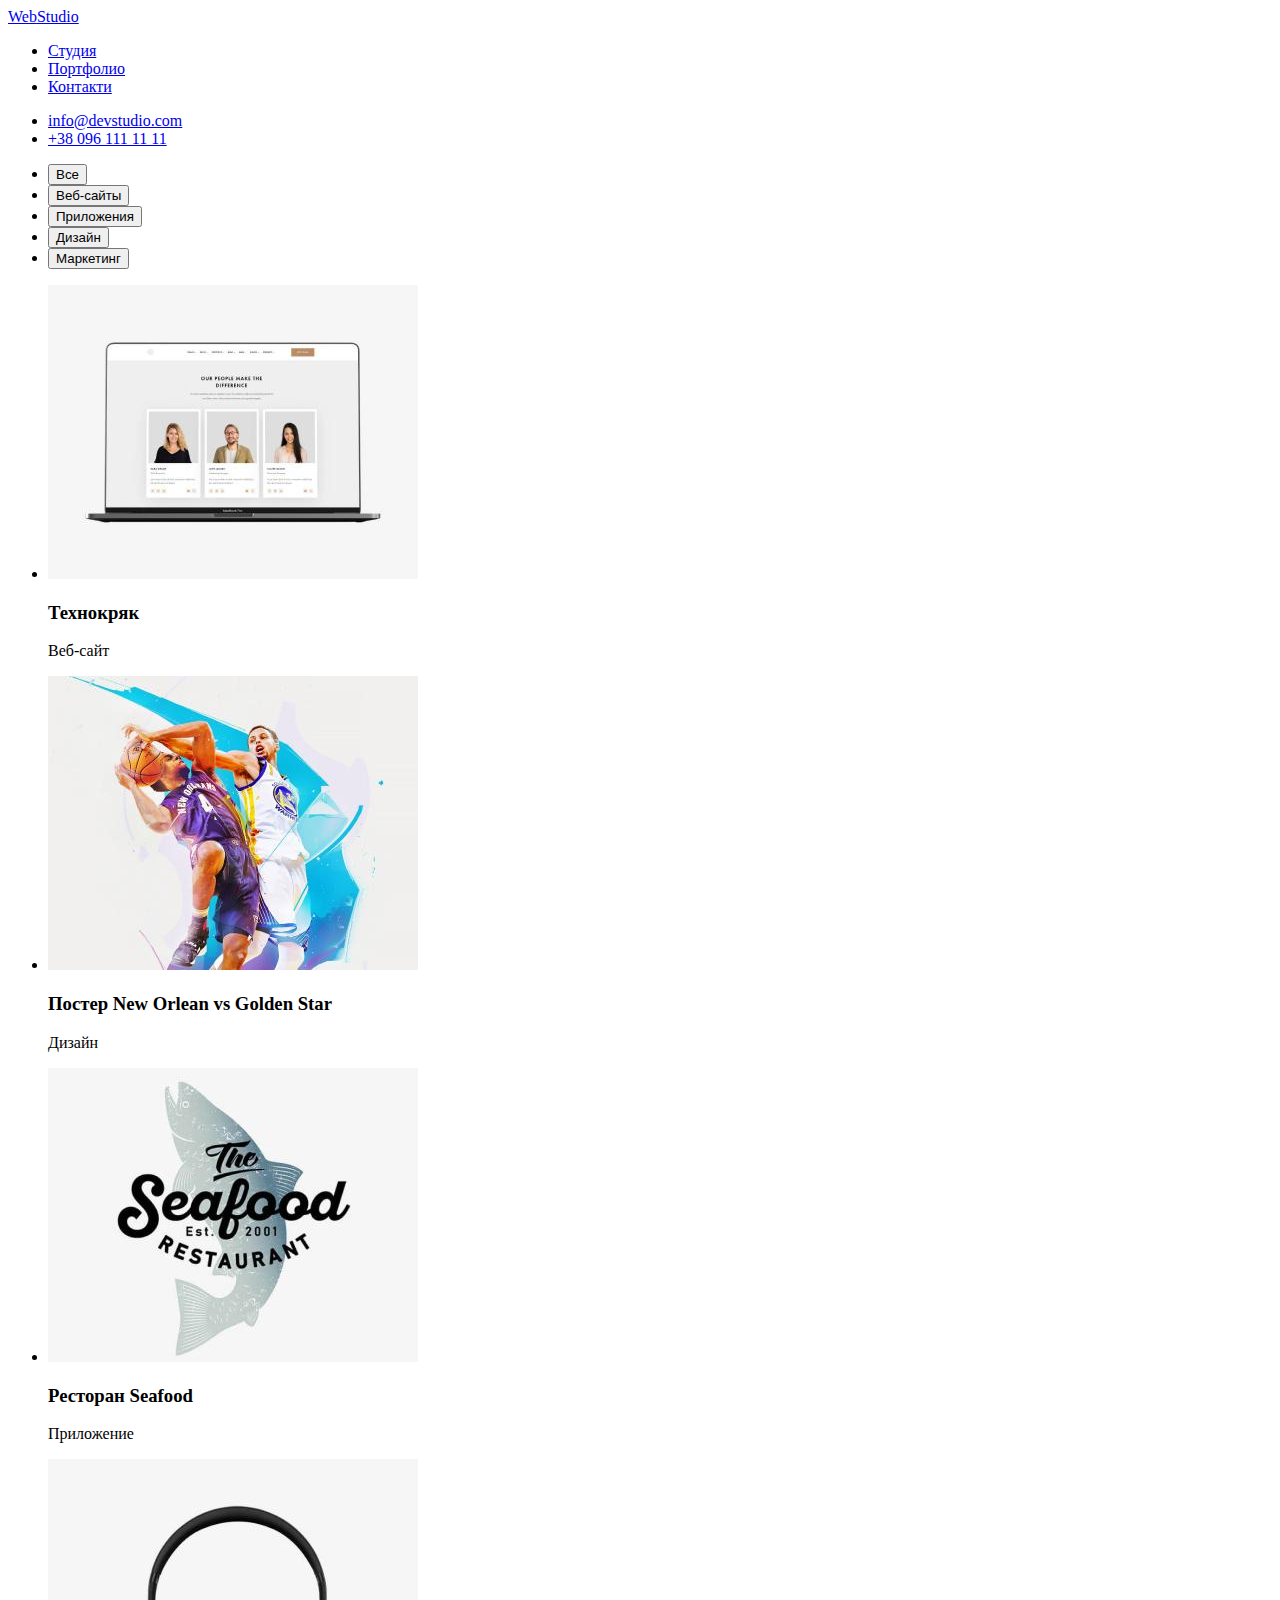
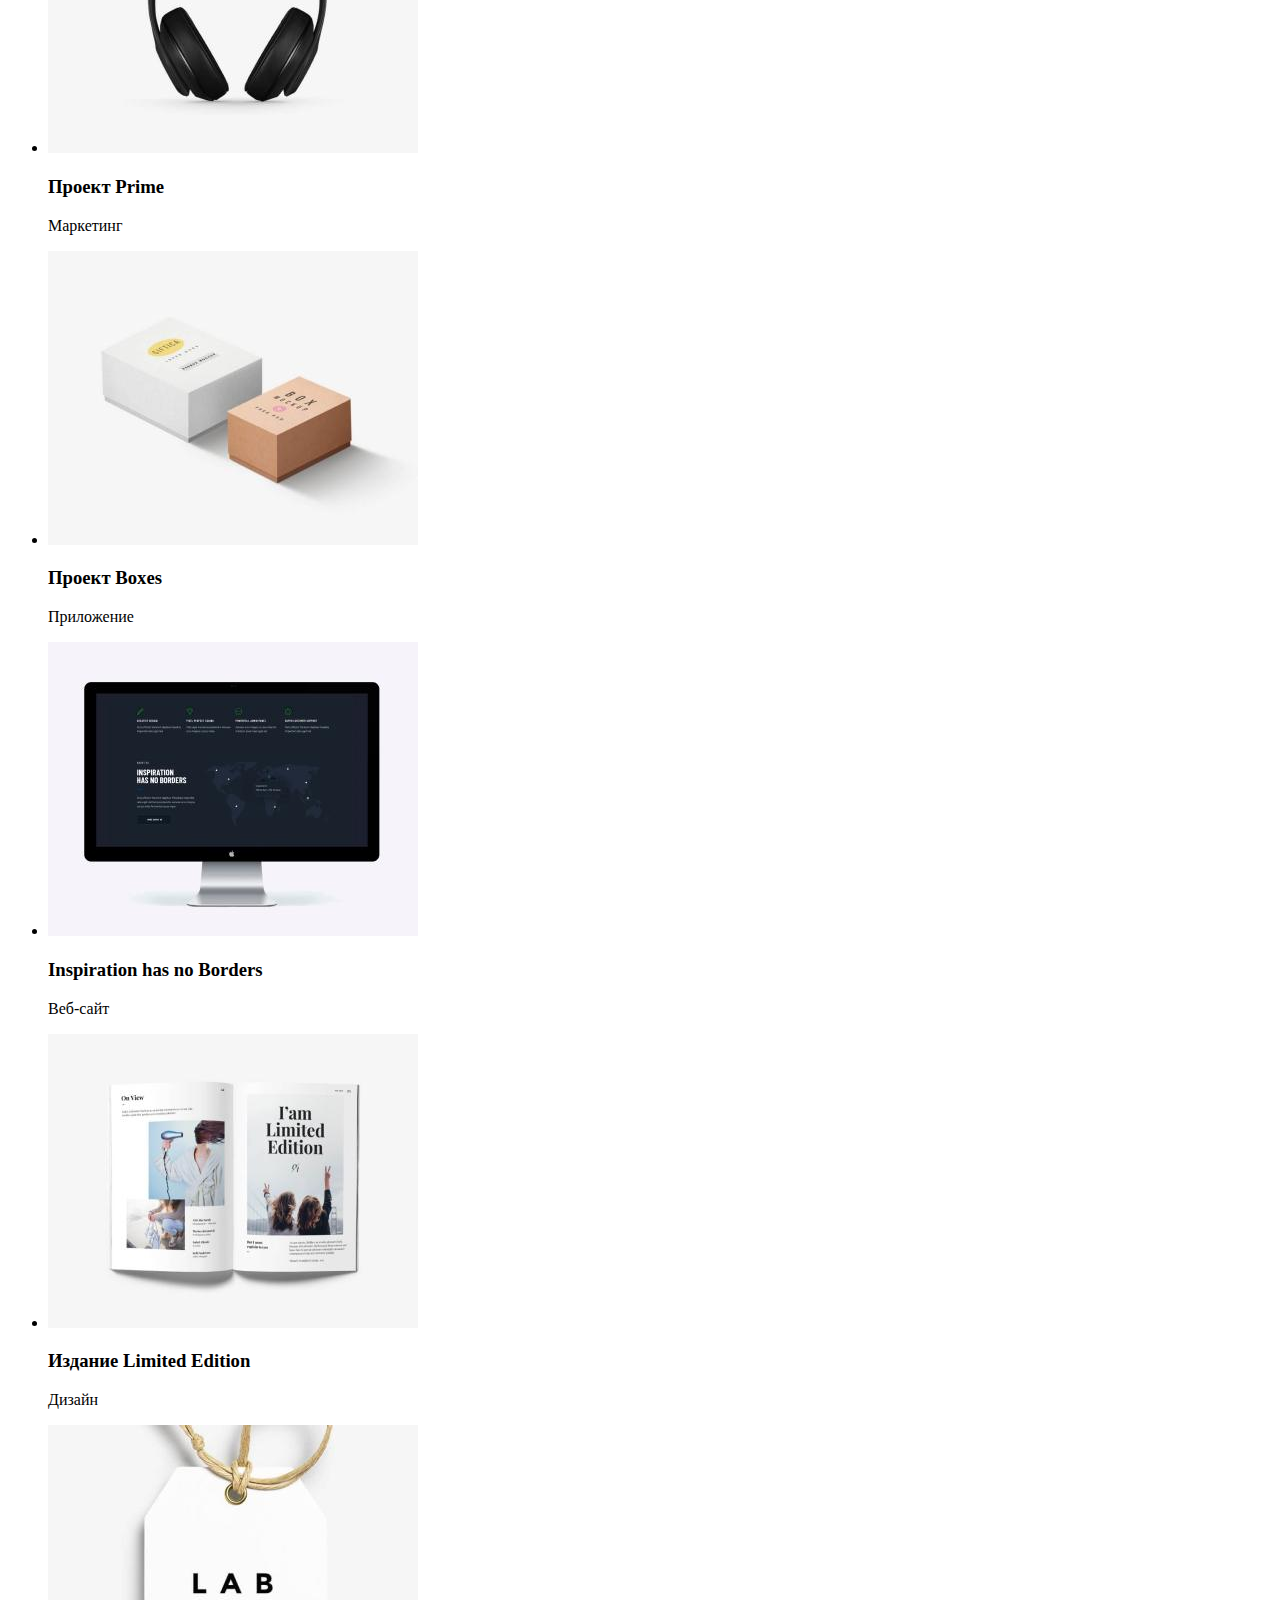
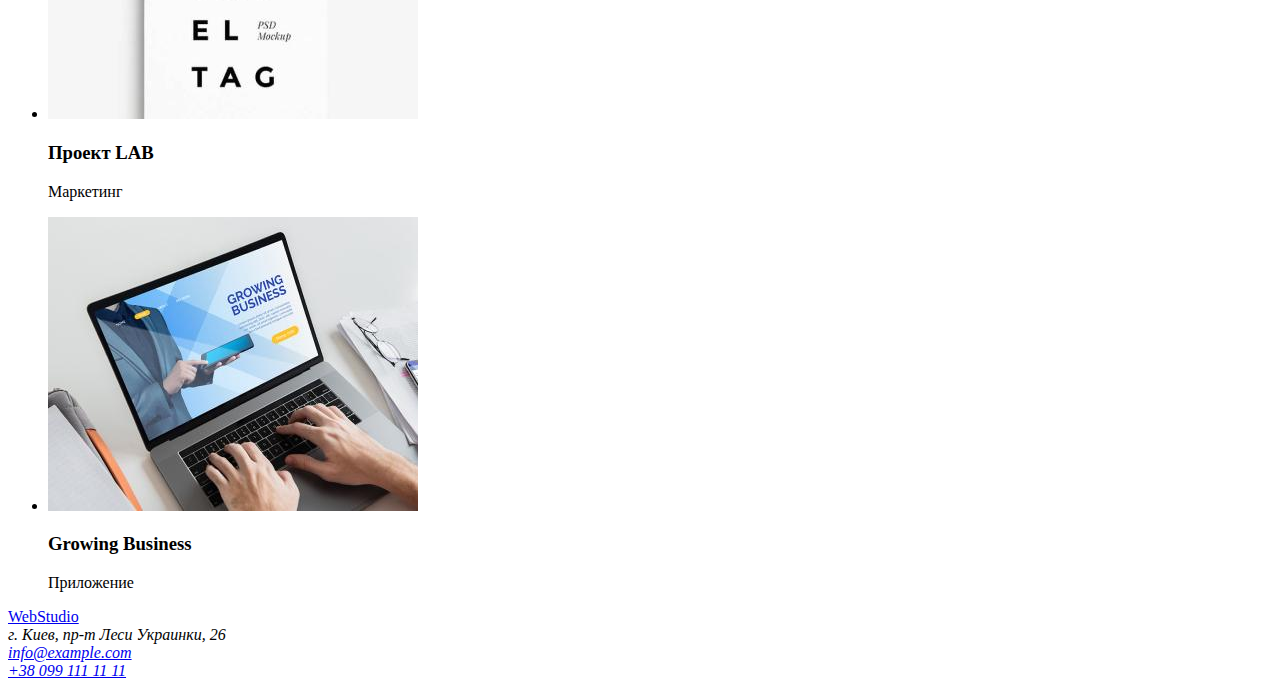
==== portfolio.html @ 939a90bf "added a link" ====
<!DOCTYPE html>
<html lang="en">

<head>
    <meta charset="UTF-8">
    <meta http-equiv="X-UA-Compatible" content="IE=edge">
    <link rel="preconnect" href="https://fonts.googleapis.com">
    <link rel="preconnect" href="https://fonts.gstatic.com" crossorigin>
    <link
        href="https://fonts.googleapis.com/css2?family=Raleway:wght@700&family=Roboto:wght@400;500;700;900&display=swap"
        rel="stylesheet">
    <meta name="viewport" content="width=device-width, initial-scale=1.0">
    <title>WebStudio</title>
</head>

<body>
    <!--header-->
    <header>

        <nav>
            <a href="/"> <span>Web</span>Studio</a>

            <ul>
                <li> <a href="index.html">Студия</a></li>
                <li> <a href="./portfolio.html">Портфолио</a></li>
                <li> <a href="/">Контакти</a></li>
            </ul>
        </nav>

        <ul>
            <li><a href="mailto:info@devstudio.com">info@devstudio.com</a></li>
            <li><a href="tel:+380961111111">+38 096 111 11 11</a></li>
        </ul>

    </header>

    <main>

        <!-- filters -->
        <section>
            <ul>
                <li>
                    <button type="button">
                        Все
                    </button>

                </li>
                <li>
                    <button type="button">
                        Веб-сайты
                    </button>
                </li>
                <li>
                    <button type="button">
                        Приложения
                    </button>
                </li>
                <li>
                    <button type="button">
                        Дизайн
                    </button>

                </li>
                <li>
                    <button type="button">
                        Маркетинг
                    </button>

                </li>

            </ul>
        </section>

        <!--portfolio-->
        <section>

            <ul>
                <li>
                    <article>
                        <img src="./images/techno-kryak.jpg" width="370" alt="Страница сайта">
                        <h3>Технокряк</h3>
                        <p>Веб-сайт</p>
                    </article>
                </li>

                <li>
                    <article>
                        <img src="./images/basketball-star.jpg" width="370" alt="два баскетболиста с мячем">
                        <h3>Постер New Orlean vs Golden Star</h3>
                        <p>Дизайн</p>
                    </article>
                </li>

                <li>
                    <article>
                        <img src="./images/fish.jpg" width="370" alt="Рыба">
                        <h3>Ресторан Seafood</h3>
                        <p>Приложение</p>
                    </article>
                </li>

                <li>
                    <article>
                        <img src="./images/headpones.jpg" width="370" alt="Наушники">
                        <h3>Проект Prime</h3>
                        <p>Маркетинг</p>
                    </article>
                </li>

                <li>
                    <article>
                        <img src="./images/two-paper-boxes.jpg" width="370" alt="Две картонные коробки">
                        <h3>Проект Boxes</h3>
                        <p>Приложение</p>
                    </article>
                </li>

                <li>
                    <article>
                        <img src="./images/monitor.jpg" width="370" alt="Монитор">
                        <h3>Inspiration has no Borders</h3>
                        <p>Веб-сайт</p>
                    </article>
                </li>

                <li>
                    <article>
                        <img src="./images/magazine.jpg" width="370" alt="Журал">
                        <h3>Издание Limited Edition</h3>
                        <p>Дизайн</p>
                    </article>
                </li>

                <li>
                    <article>
                        <img src="./images/label.jpg" width="370" alt="Етикетка">
                        <h3>Проект LAB</h3>
                        <p>Маркетинг</p>
                    </article>
                </li>

                <li>
                    <article>
                        <img src="./images/laptop.jpg" width="370" alt="Ноутбук">
                        <h3>Growing Business</h3>
                        <p>Приложение</p>
                    </article>
                </li>

            </ul>


        </section>

    </main>

    <!--footer-->
    <footer>
        <a href="/"><span>WebS</span>tudio</a>
        <address>
            г. Киев, пр-т Леси Украинки, 26 <br>
            <a href="mailto:info@example.com">info@example.com</a><br>
            <a href="tel:+380991111111">+38 099 111 11 11</a>
        </address>
    </footer>
</body>

</html>
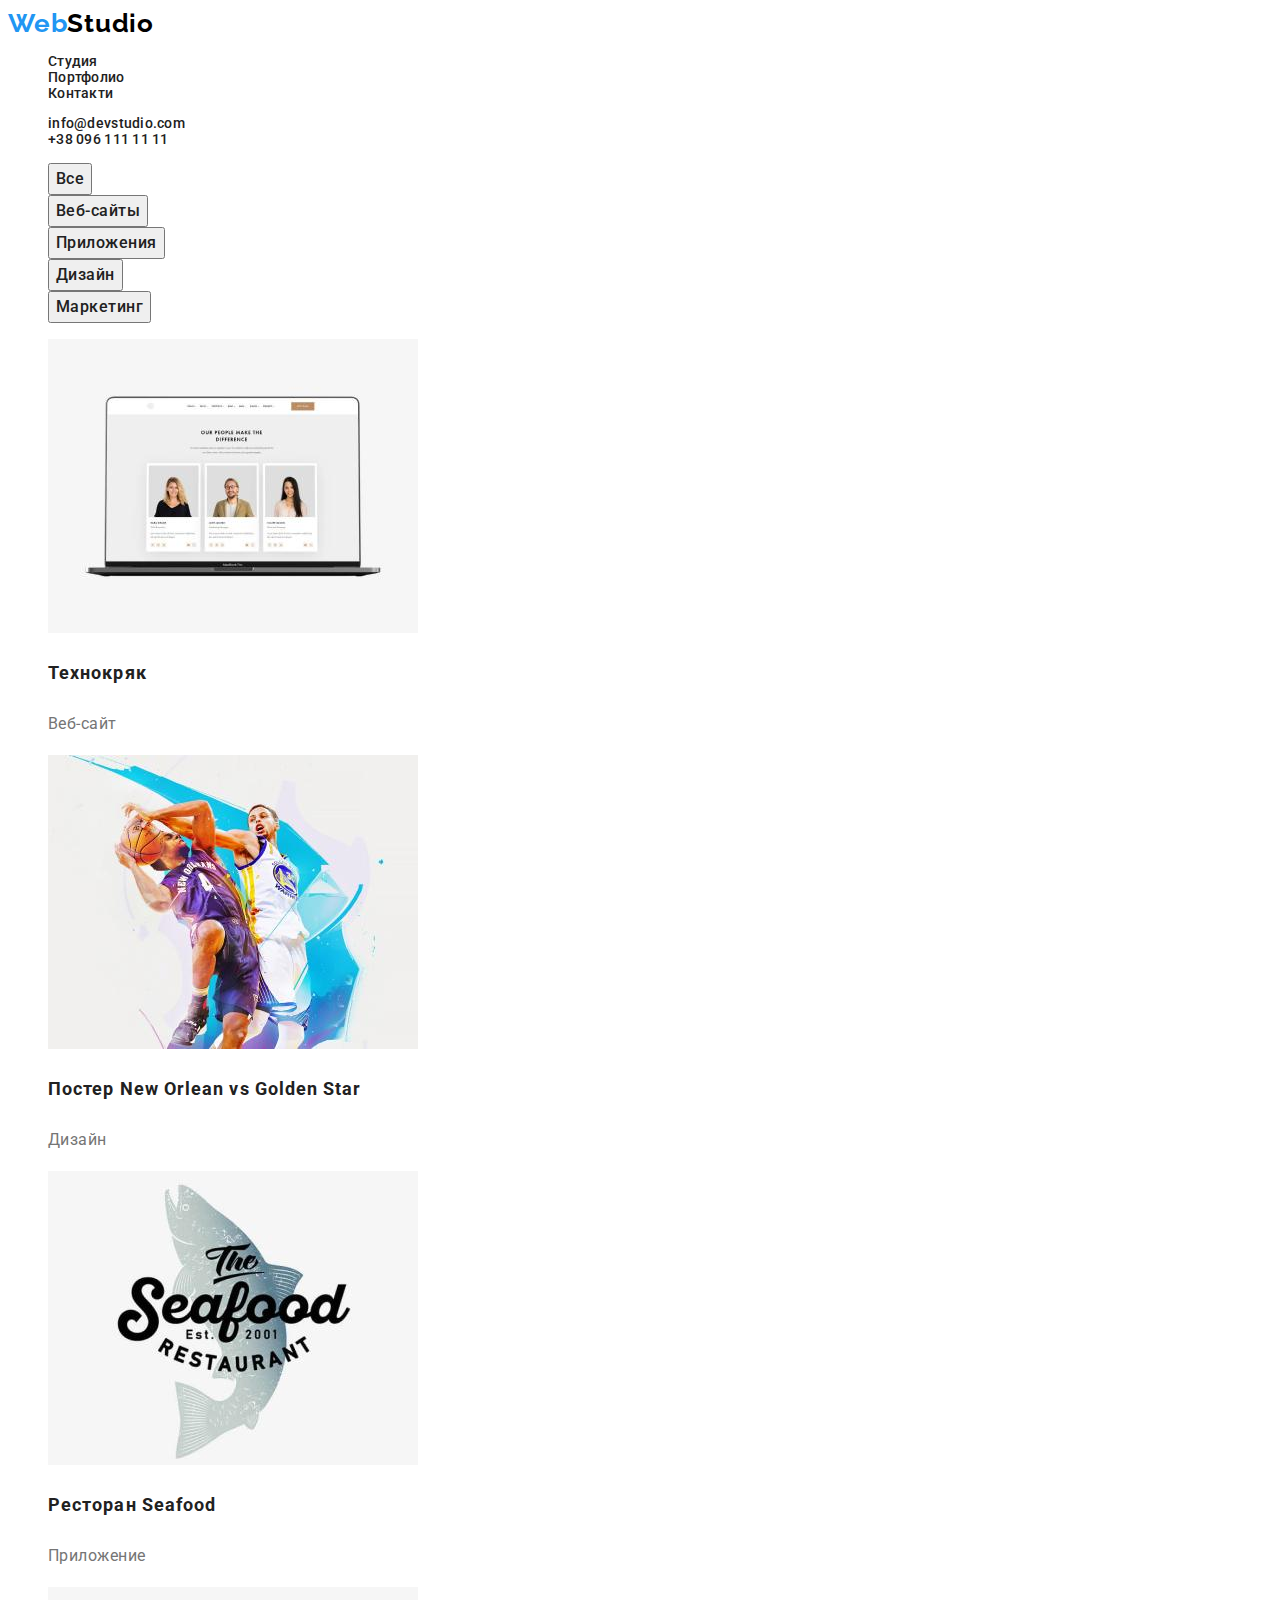
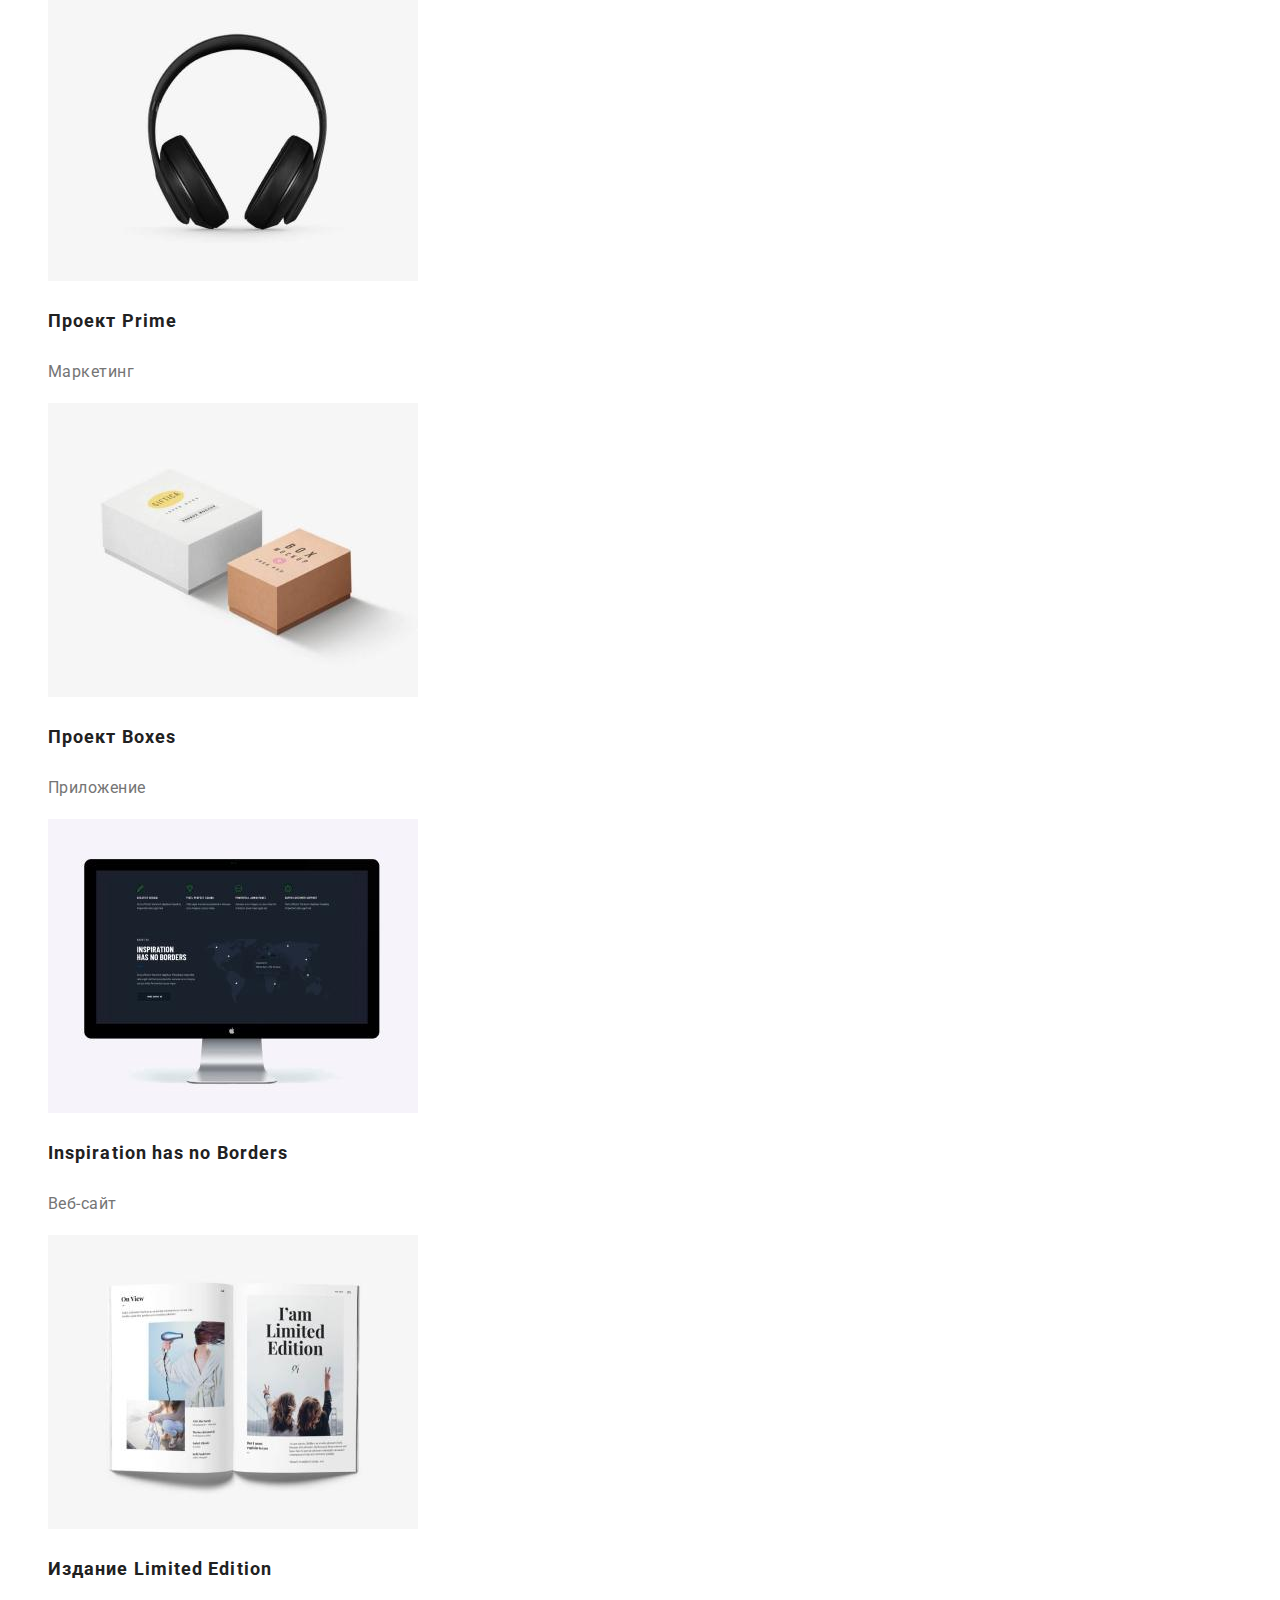
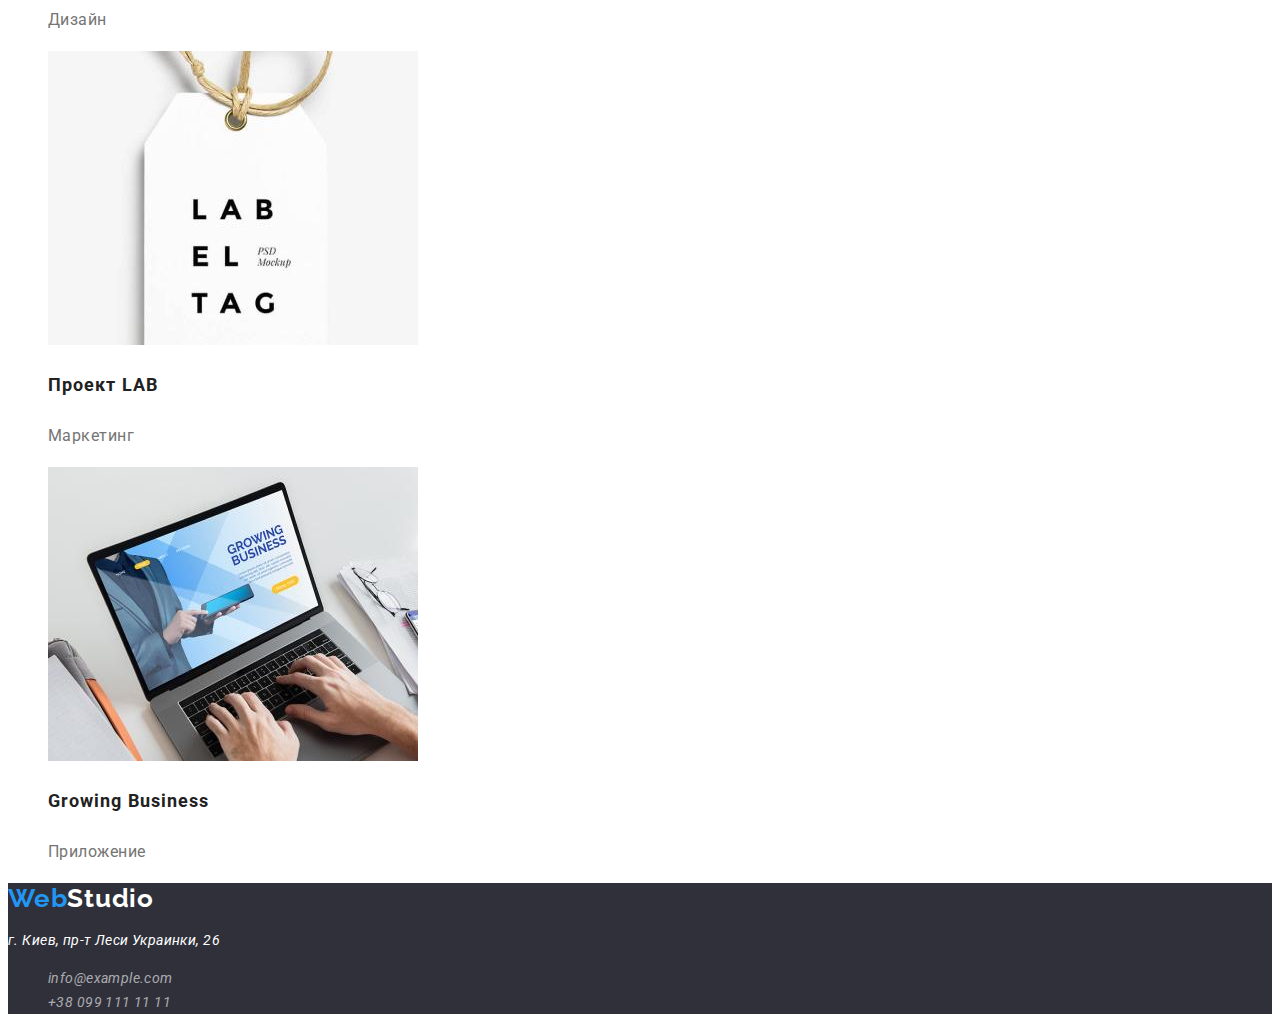
==== commit d35fee1c: "додав класи та стилі" ====
--- a/portfolio.html
+++ b/portfolio.html
@@ -11,58 +11,57 @@
         rel="stylesheet">
     <meta name="viewport" content="width=device-width, initial-scale=1.0">
     <title>WebStudio</title>
+    <link rel="stylesheet" href="./css/styles.css">
 </head>
 
 <body>
-    <!--header-->
+    <!--нав-бар-->
     <header>
-
         <nav>
-            <a href="/"> <span>Web</span>Studio</a>
-
-            <ul>
-                <li> <a href="index.html">Студия</a></li>
-                <li> <a href="./portfolio.html">Портфолио</a></li>
-                <li> <a href="/">Контакти</a></li>
+            <a href="./index.html" class="logo"> <span class="logo-blu">Web</span>Studio</a>
+            <ul class="site-nav">
+                <li> <a href="./index.html" class="site-list">Студия</a></li>
+                <li> <a href="./portfolio.html" class="site-list">Портфолио</a></li>
+                <li> <a href="/" class="site-list">Контакти</a></li>
             </ul>
         </nav>
-
-        <ul>
-            <li><a href="mailto:info@devstudio.com">info@devstudio.com</a></li>
-            <li><a href="tel:+380961111111">+38 096 111 11 11</a></li>
+        <!-- контакти -->
+        <ul class="site-contacts">
+            <li><a href="mailto:info@devstudio.com" class="site-list">info@devstudio.com</a></li>
+            <li><a href="tel:+380961111111" class="site-list">+38 096 111 11 11</a></li>
         </ul>
-
     </header>
 
     <main>
 
-        <!-- filters -->
+        <!-- фільтир -->
         <section>
-            <ul>
+            <h2 hidden>filter</h2>
+            <ul class="filter">
                 <li>
-                    <button type="button">
+                    <button type="button" class="filter-effects">
                         Все
                     </button>
 
                 </li>
                 <li>
-                    <button type="button">
+                    <button type="button" class="filter-effects">
                         Веб-сайты
                     </button>
                 </li>
                 <li>
-                    <button type="button">
+                    <button type="button" class="filter-effects">
                         Приложения
                     </button>
                 </li>
                 <li>
-                    <button type="button">
+                    <button type="button" class="filter-effects">
                         Дизайн
                     </button>
 
                 </li>
                 <li>
-                    <button type="button">
+                    <button type="button" class="filter-effects">
                         Маркетинг
                     </button>
 
@@ -71,79 +70,79 @@
             </ul>
         </section>
 
-        <!--portfolio-->
+        <!--портфоліо-->
         <section>
-
+            <h2 hidden>portfolio</h2>
             <ul>
                 <li>
                     <article>
                         <img src="./images/techno-kryak.jpg" width="370" alt="Страница сайта">
-                        <h3>Технокряк</h3>
-                        <p>Веб-сайт</p>
+                        <h3 class="list-title">Технокряк</h3>
+                        <p class="category">Веб-сайт</p>
                     </article>
                 </li>
 
                 <li>
                     <article>
                         <img src="./images/basketball-star.jpg" width="370" alt="два баскетболиста с мячем">
-                        <h3>Постер New Orlean vs Golden Star</h3>
-                        <p>Дизайн</p>
+                        <h3 class="list-title">Постер New Orlean vs Golden Star</h3>
+                        <p class="category">Дизайн</p>
                     </article>
                 </li>
 
                 <li>
                     <article>
                         <img src="./images/fish.jpg" width="370" alt="Рыба">
-                        <h3>Ресторан Seafood</h3>
-                        <p>Приложение</p>
+                        <h3 class="list-title">Ресторан Seafood</h3>
+                        <p class="category">Приложение</p>
                     </article>
                 </li>
 
                 <li>
                     <article>
                         <img src="./images/headpones.jpg" width="370" alt="Наушники">
-                        <h3>Проект Prime</h3>
-                        <p>Маркетинг</p>
+                        <h3 class="list-title">Проект Prime</h3>
+                        <p class="category">Маркетинг</p>
                     </article>
                 </li>
 
                 <li>
                     <article>
                         <img src="./images/two-paper-boxes.jpg" width="370" alt="Две картонные коробки">
-                        <h3>Проект Boxes</h3>
-                        <p>Приложение</p>
+                        <h3 class="list-title">Проект Boxes</h3>
+                        <p class="category">Приложение</p>
                     </article>
                 </li>
 
                 <li>
                     <article>
                         <img src="./images/monitor.jpg" width="370" alt="Монитор">
-                        <h3>Inspiration has no Borders</h3>
-                        <p>Веб-сайт</p>
+                        <h3 class="list-title">Inspiration has no Borders</h3>
+                        <p class="category">Веб-сайт</p>
                     </article>
                 </li>
 
                 <li>
                     <article>
                         <img src="./images/magazine.jpg" width="370" alt="Журал">
-                        <h3>Издание Limited Edition</h3>
-                        <p>Дизайн</p>
+                        <h3 class="list-title">Издание Limited Edition</h3>
+                        <p class="category">Дизайн</p>
                     </article>
                 </li>
 
                 <li>
                     <article>
                         <img src="./images/label.jpg" width="370" alt="Етикетка">
-                        <h3>Проект LAB</h3>
-                        <p>Маркетинг</p>
+                        <h3 class="list-title">Проект LAB</h3>
+                        <p class="category">Маркетинг</p>
                     </article>
                 </li>
 
                 <li>
                     <article>
                         <img src="./images/laptop.jpg" width="370" alt="Ноутбук">
-                        <h3>Growing Business</h3>
-                        <p>Приложение</p>
+                        <h3 class="list-title">Growing Business</h3>
+                        <p class="category">Приложение</p>
                     </article>
                 </li>
 
@@ -156,11 +155,13 @@
 
     <!--footer-->
     <footer>
-        <a href="/"><span>WebS</span>tudio</a>
+        <a href="./index.html" class="logo"><span class="logo-blu">Web</span>Studio</a>
         <address>
-            г. Киев, пр-т Леси Украинки, 26 <br>
-            <a href="mailto:info@example.com">info@example.com</a><br>
-            <a href="tel:+380991111111">+38 099 111 11 11</a>
+            <p>г. Киев, пр-т Леси Украинки, 26</p>
+            <ul>
+                <li><a href="mailto:info@example.com" class="site-list">info@example.com</a></li>
+                <li><a href="tel:+380991111111" class="site-list">+38 099 111 11 11</a></li>
+            </ul>
         </address>
     </footer>
 </body>
--- a/css/styles.css
+++ b/css/styles.css
@@ -0,0 +1,215 @@
+/* Палітра
+основний колір тексту #757575;
+колір заголовків #212121;
+акцентн колір logo button hover  #2196F3;
+
+колір лого#000000;
+фоновий колір #FFFFFF;
+колір footer>adress rgba(255, 255, 255, 0.6);
+
+фоновий колір сеція команда #F5F4FA;
+фоновий колір Footer, Hero #2F303A;
+
+*/
+:root {
+  --first-site-color: #757575;
+  --title-site-color: #212121;
+  --accent-site-color: #2196f3;
+  --basic-bg-color: #2f303a;
+}
+/*  тіло */
+body {
+  background-color: #ffffff;
+  color: var(--first-site-color);
+}
+
+ul {
+  list-style: none;
+}
+
+/* лого */
+.logo {
+  font-family: Raleway;
+  font-style: normal;
+  font-weight: bold;
+  font-size: 26px;
+  line-height: 31px;
+  letter-spacing: 0.03em;
+  color: #000000;
+}
+.logo-blu {
+  color: var(--accent-site-color);
+}
+
+/* навігація */
+
+.site-list:hover,
+.site-list:focus {
+  color: var(--accent-site-color);
+}
+
+header {
+  font-family: Roboto;
+  font-style: normal;
+  font-weight: 500;
+  font-size: 14px;
+  line-height: 16px;
+  letter-spacing: 0.02em;
+  color: var(--title-site-color);
+}
+
+header a {
+  text-decoration: none;
+  color: #212121;
+}
+
+.site-nav,
+.site-contacts {
+  list-style: none;
+}
+
+/* герой */
+.hero-title {
+  font-family: Roboto;
+  font-style: normal;
+  font-weight: 900;
+  font-size: 44px;
+  line-height: 60px;
+  text-align: center;
+  letter-spacing: 0.06em;
+  text-transform: uppercase;
+
+  background-color: var(--basic-bg-color);
+  color: #ffffff;
+}
+
+.button {
+  font-family: Roboto;
+  font-style: normal;
+  font-weight: bold;
+  font-size: 16px;
+  line-height: 30px;
+  display: flex;
+  align-items: center;
+  text-align: center;
+  letter-spacing: 0.06em;
+
+  color: #ffffff;
+  background-color: var(--accent-site-color);
+}
+
+/* переваги */
+.features .list-title {
+  font-family: Roboto;
+  font-style: normal;
+  font-weight: bold;
+  font-size: 14px;
+  line-height: 16px;
+  letter-spacing: 0.03em;
+  text-transform: uppercase;
+
+  color: var(--title-site-color);
+}
+.features p {
+  font-family: Roboto;
+  font-style: normal;
+  font-weight: normal;
+  font-size: 14px;
+  line-height: 24px;
+  letter-spacing: 0.03em;
+
+  color: var(--first-site-color);
+}
+
+/* як ми працюємо */
+.titles {
+  font-family: Roboto;
+  font-style: normal;
+  font-weight: bold;
+  font-size: 36px;
+  line-height: 42px;
+  text-align: center;
+  letter-spacing: 0.03em;
+
+  color: var(--title-site-color);
+}
+.specialization {
+  font-family: Roboto;
+  font-style: normal;
+  font-weight: normal;
+  font-size: 16px;
+  line-height: 19px;
+  text-align: center;
+  letter-spacing: 0.03em;
+
+  color: var(--first-site-color);
+}
+.names {
+  font-family: Roboto;
+  font-style: normal;
+  font-weight: 500;
+  font-size: 16px;
+  line-height: 19px;
+  text-align: center;
+  letter-spacing: 0.03em;
+
+  color: var(--title-site-color);
+}
+
+/* Портфоліо */
+.filter-effects:hover,
+.filter-effects:focus {
+  color: #ffffff;
+  background-color: var(--accent-site-color);
+}
+
+.filter-effects {
+  font-family: Roboto;
+  font-style: normal;
+  font-weight: 500;
+  font-size: 16px;
+  line-height: 26px;
+  text-align: center;
+  letter-spacing: 0.03em;
+
+  color: var(--title-site-color);
+}
+
+.list-title {
+  font-family: Roboto;
+  font-style: normal;
+  font-weight: bold;
+  font-size: 18px;
+  line-height: 36px;
+  letter-spacing: 0.06em;
+  color: var(--title-site-color);
+}
+
+.category {
+  font-family: Roboto;
+  font-style: normal;
+  font-weight: normal;
+  font-size: 16px;
+  line-height: 30px;
+  letter-spacing: 0.03em;
+
+  color: var(--first-site-color);
+}
+/* футер */
+footer {
+  font-family: Roboto;
+  font-style: normal;
+  font-weight: normal;
+  font-size: 14px;
+  line-height: 24px;
+  letter-spacing: 0.03em;
+  background: var(--basic-bg-color);
+  color: #ffffff;
+}
+footer a {
+  text-decoration: none;
+  color: rgba(255, 255, 255, 0.6);
+}
+footer .logo {
+  color: #ffffff;
+}
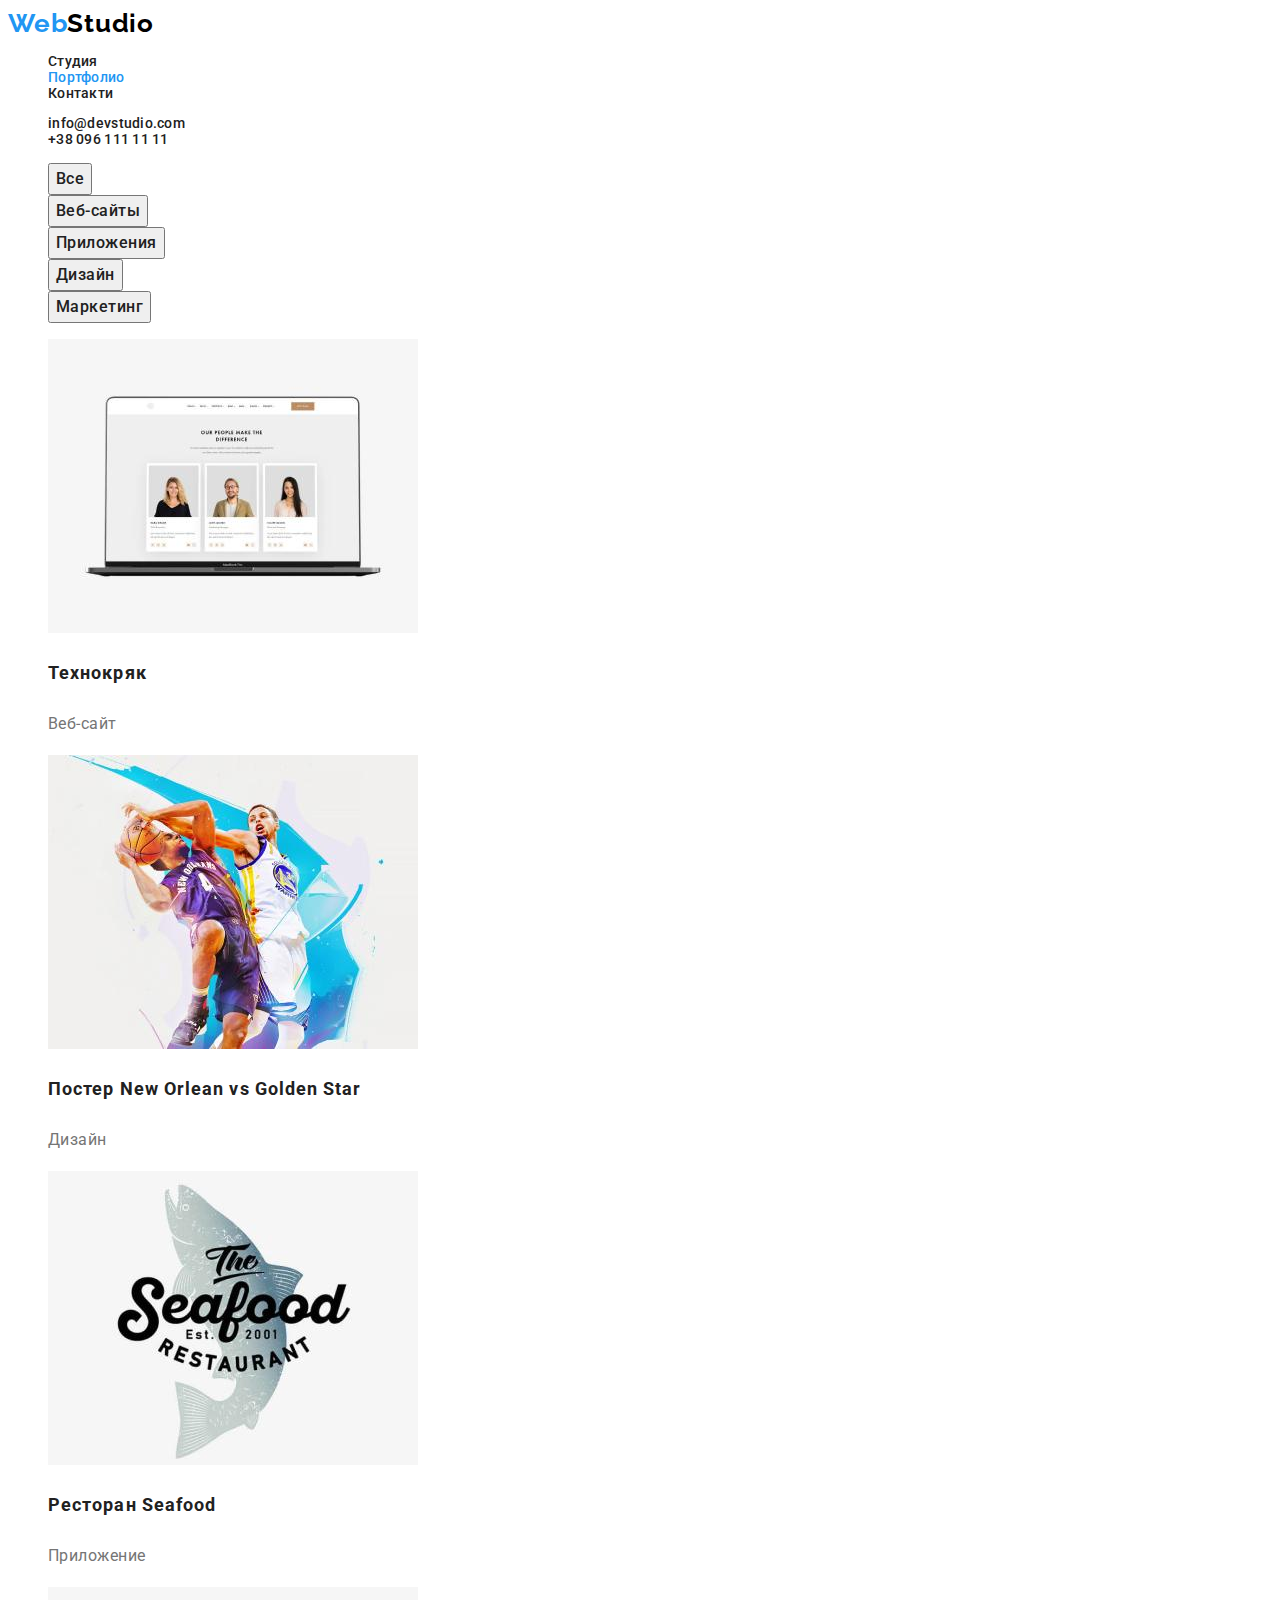
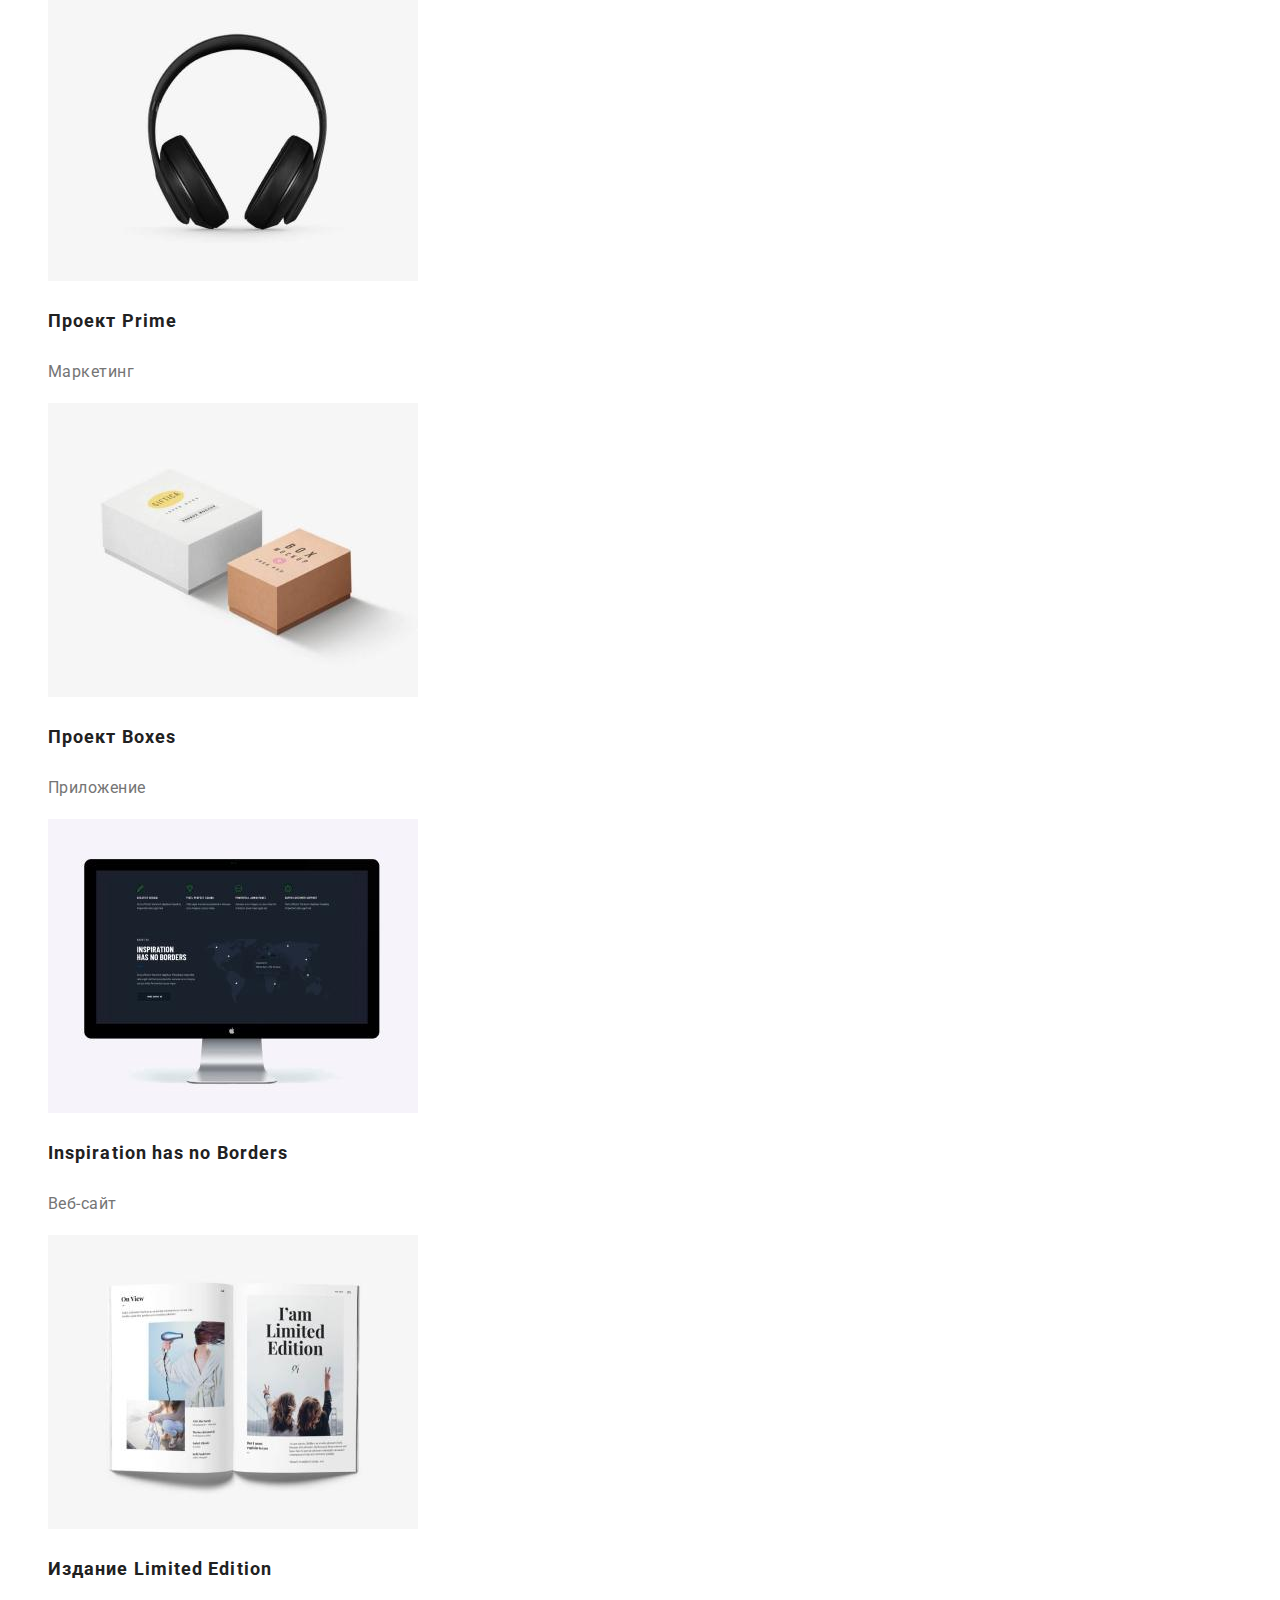
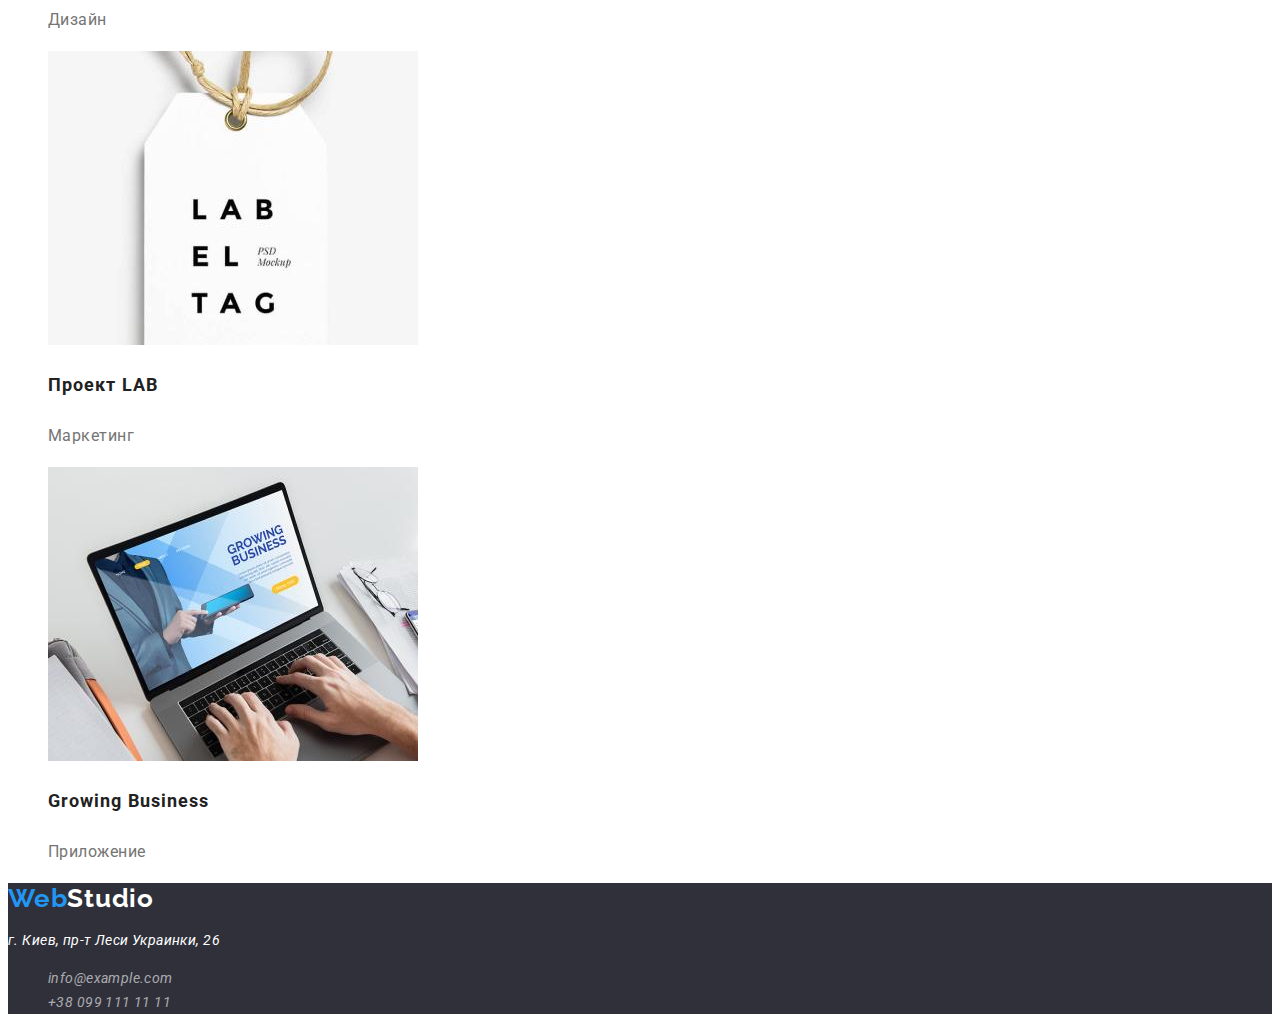
==== commit 93f970f7: "додав візуалізацію поточної сторінки" ====
--- a/portfolio.html
+++ b/portfolio.html
@@ -21,7 +21,7 @@
             <a href="./index.html" class="logo"> <span class="logo-blu">Web</span>Studio</a>
             <ul class="site-nav">
                 <li> <a href="./index.html" class="site-list">Студия</a></li>
-                <li> <a href="./portfolio.html" class="site-list">Портфолио</a></li>
+                <li> <a href="./portfolio.html" class="site-list current">Портфолио</a></li>
                 <li> <a href="/" class="site-list">Контакти</a></li>
             </ul>
         </nav>
--- a/css/styles.css
+++ b/css/styles.css
@@ -47,6 +47,9 @@
 .site-list:focus {
   color: var(--accent-site-color);
 }
+.site-nav .site-list.current {
+  color: var(--accent-site-color);
+}
 
 header {
   font-family: Roboto;
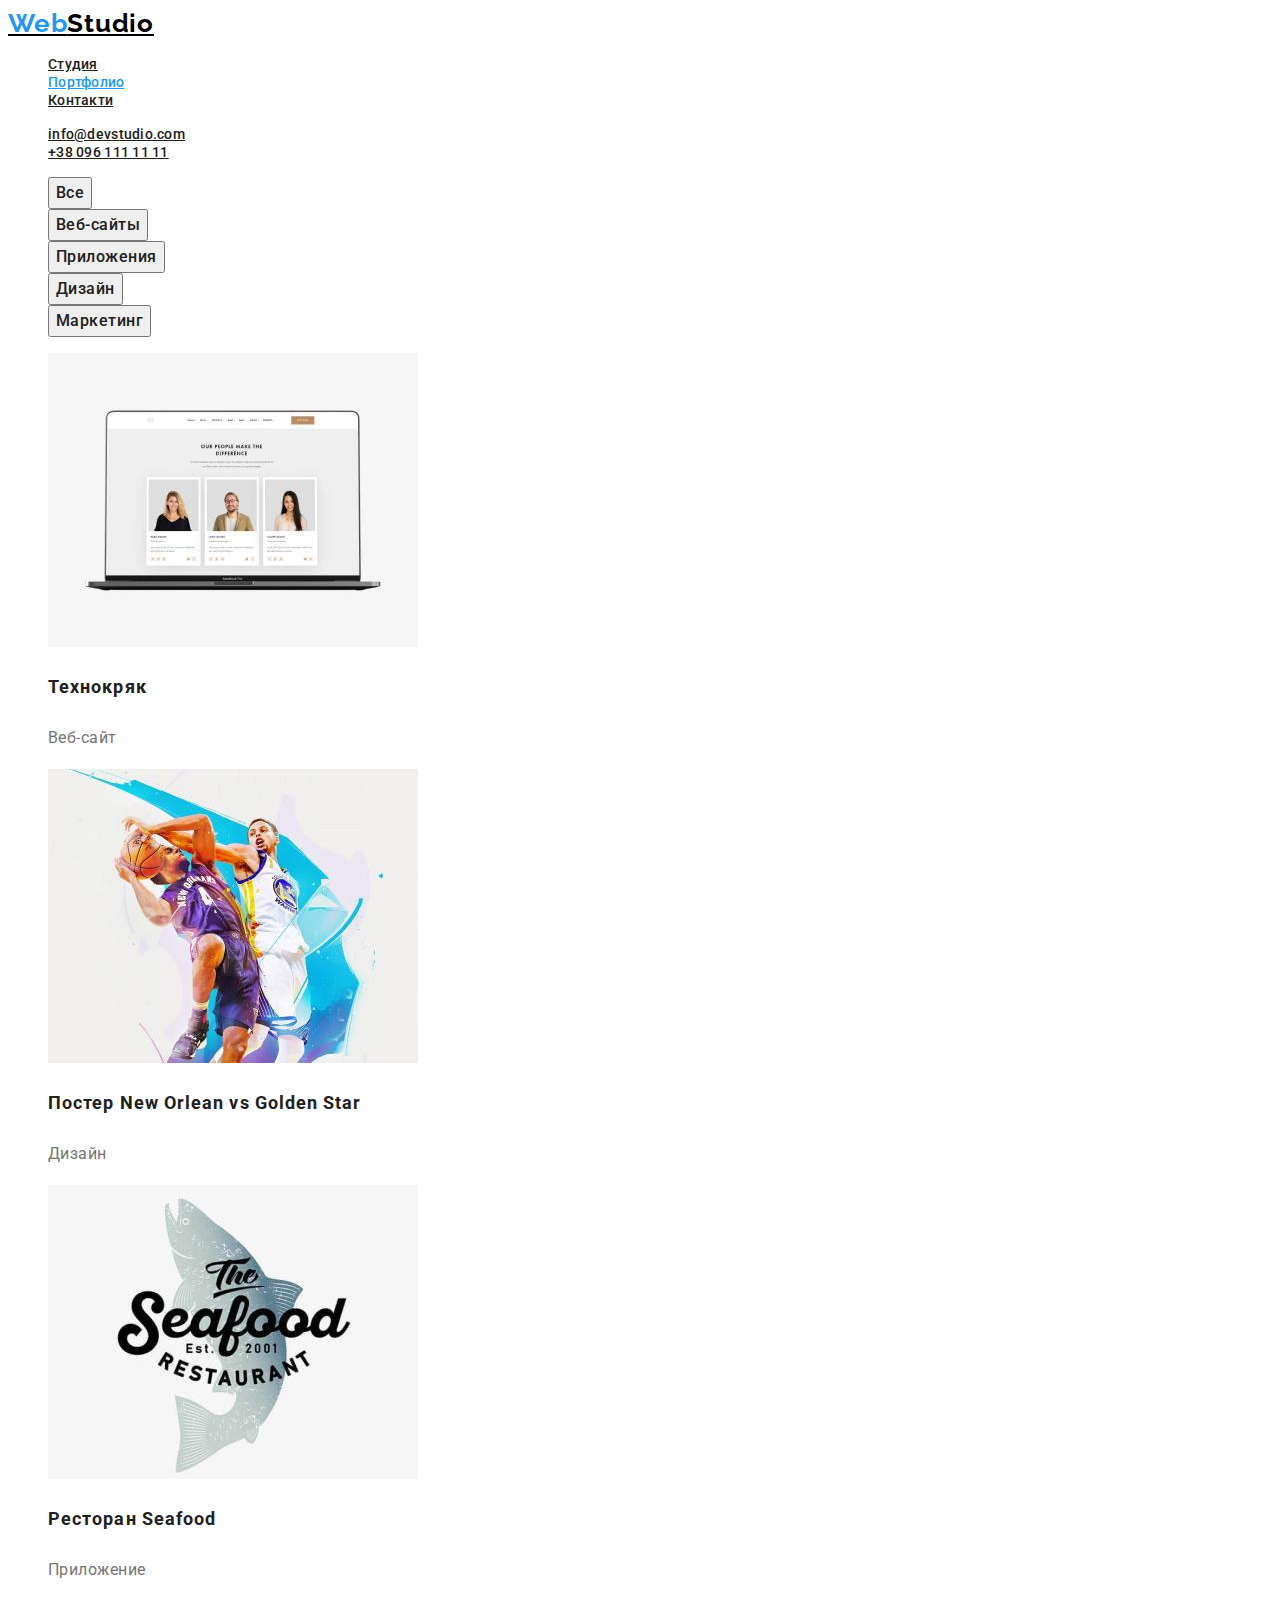
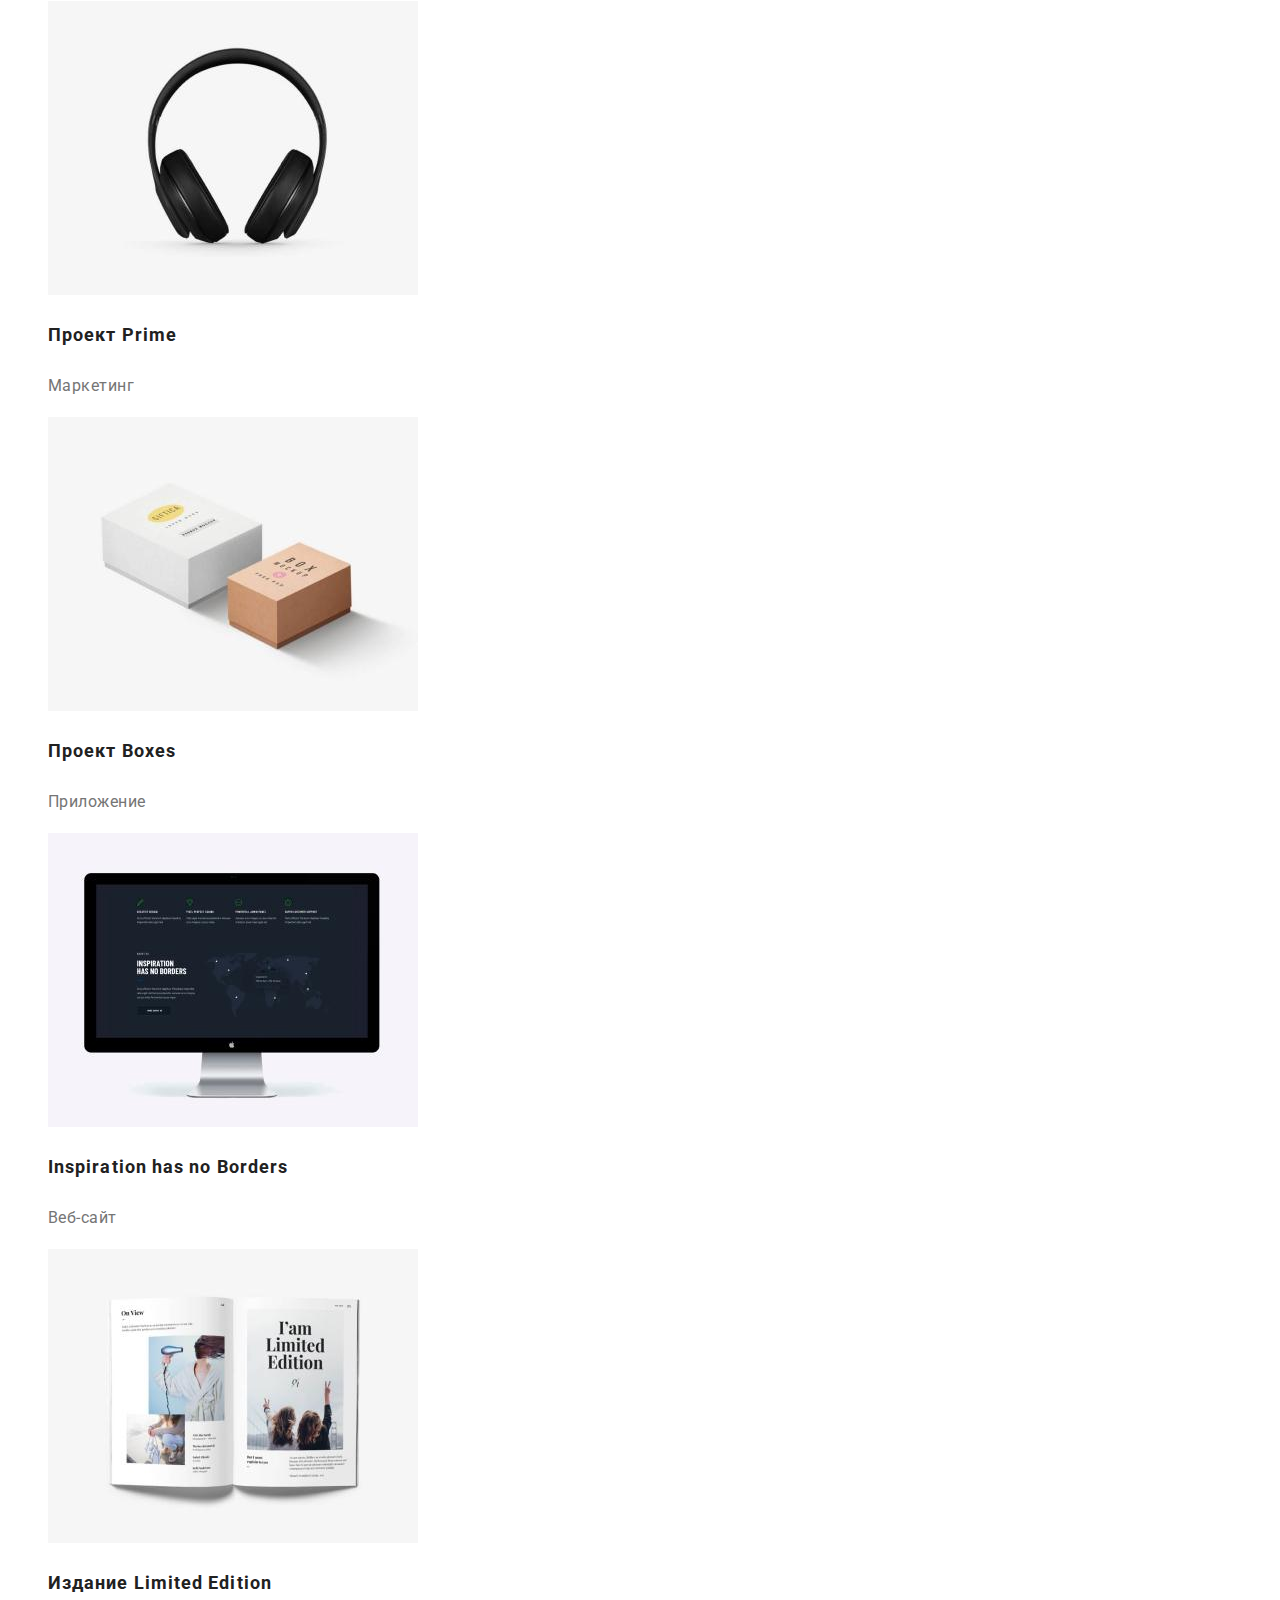
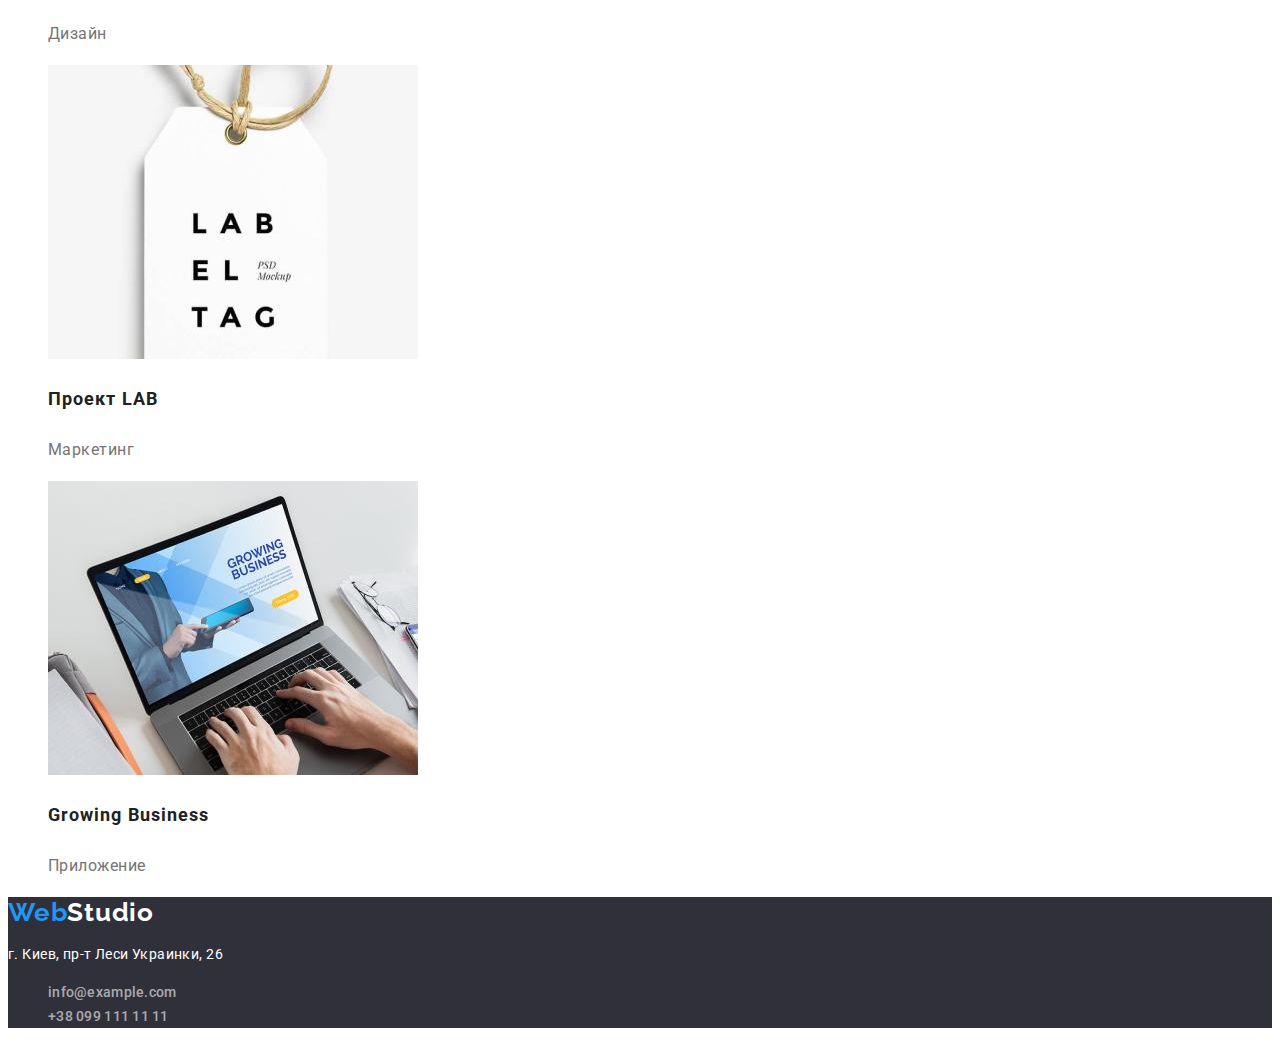
==== commit 0012efef: "додав класи та шрифти" ====
--- a/portfolio.html
+++ b/portfolio.html
@@ -19,14 +19,14 @@
     <header>
         <nav>
             <a href="./index.html" class="logo"> <span class="logo-blu">Web</span>Studio</a>
-            <ul class="site-nav">
+            <ul class="site-nav mark-off">
                 <li> <a href="./index.html" class="site-list">Студия</a></li>
                 <li> <a href="./portfolio.html" class="site-list current">Портфолио</a></li>
                 <li> <a href="/" class="site-list">Контакти</a></li>
             </ul>
         </nav>
         <!-- контакти -->
-        <ul class="site-contacts">
+        <ul class="site-contacts mark-off">
             <li><a href="mailto:info@devstudio.com" class="site-list">info@devstudio.com</a></li>
             <li><a href="tel:+380961111111" class="site-list">+38 096 111 11 11</a></li>
         </ul>
@@ -37,7 +37,7 @@
         <!-- фільтир -->
         <section>
             <h2 hidden>filter</h2>
-            <ul class="filter">
+            <ul class="filter mark-off">
                 <li>
                     <button type="button" class="filter-effects">
                         Все
@@ -73,7 +73,7 @@
         <!--портфоліо-->
         <section>
             <h2 hidden>portfolio</h2>
-            <ul>
+            <ul class="mark-off">
                 <li>
                     <article>
                         <img src="./images/techno-kryak.jpg" width="370" alt="Страница сайта">
@@ -154,11 +154,11 @@
     </main>
 
     <!--footer-->
-    <footer>
+    <footer class="adress">
         <a href="./index.html" class="logo"><span class="logo-blu">Web</span>Studio</a>
         <address>
-            <p>г. Киев, пр-т Леси Украинки, 26</p>
-            <ul>
+            <p class="adress-text">г. Киев, пр-т Леси Украинки, 26</p>
+            <ul class="adress-list mark-off">
                 <li><a href="mailto:info@example.com" class="site-list">info@example.com</a></li>
                 <li><a href="tel:+380991111111" class="site-list">+38 099 111 11 11</a></li>
             </ul>
--- a/css/styles.css
+++ b/css/styles.css
@@ -22,8 +22,7 @@
   background-color: #ffffff;
   color: var(--first-site-color);
 }
-
-ul {
+.mark-off {
   list-style: none;
 }
 
@@ -51,24 +50,17 @@
   color: var(--accent-site-color);
 }
 
-header {
+/* .site-nav,
+.site-contacts { */
+.site-list {
   font-family: Roboto;
   font-style: normal;
   font-weight: 500;
   font-size: 14px;
   line-height: 16px;
   letter-spacing: 0.02em;
-  color: var(--title-site-color);
-}
-
-header a {
-  text-decoration: none;
-  color: #212121;
-}
-
-.site-nav,
-.site-contacts {
   list-style: none;
+  color: var(--title-site-color);
 }
 
 /* герой */
@@ -199,7 +191,9 @@
   color: var(--first-site-color);
 }
 /* футер */
-footer {
+.adress,
+.adress-text,
+.adress-list {
   font-family: Roboto;
   font-style: normal;
   font-weight: normal;
@@ -209,10 +203,13 @@
   background: var(--basic-bg-color);
   color: #ffffff;
 }
-footer a {
+.adress a {
   text-decoration: none;
   color: rgba(255, 255, 255, 0.6);
 }
-footer .logo {
-  color: #ffffff;
-}
+.adress .logo {
+  color: #ffffff;
+}
+.adress-text {
+  text-decoration: none;
+}
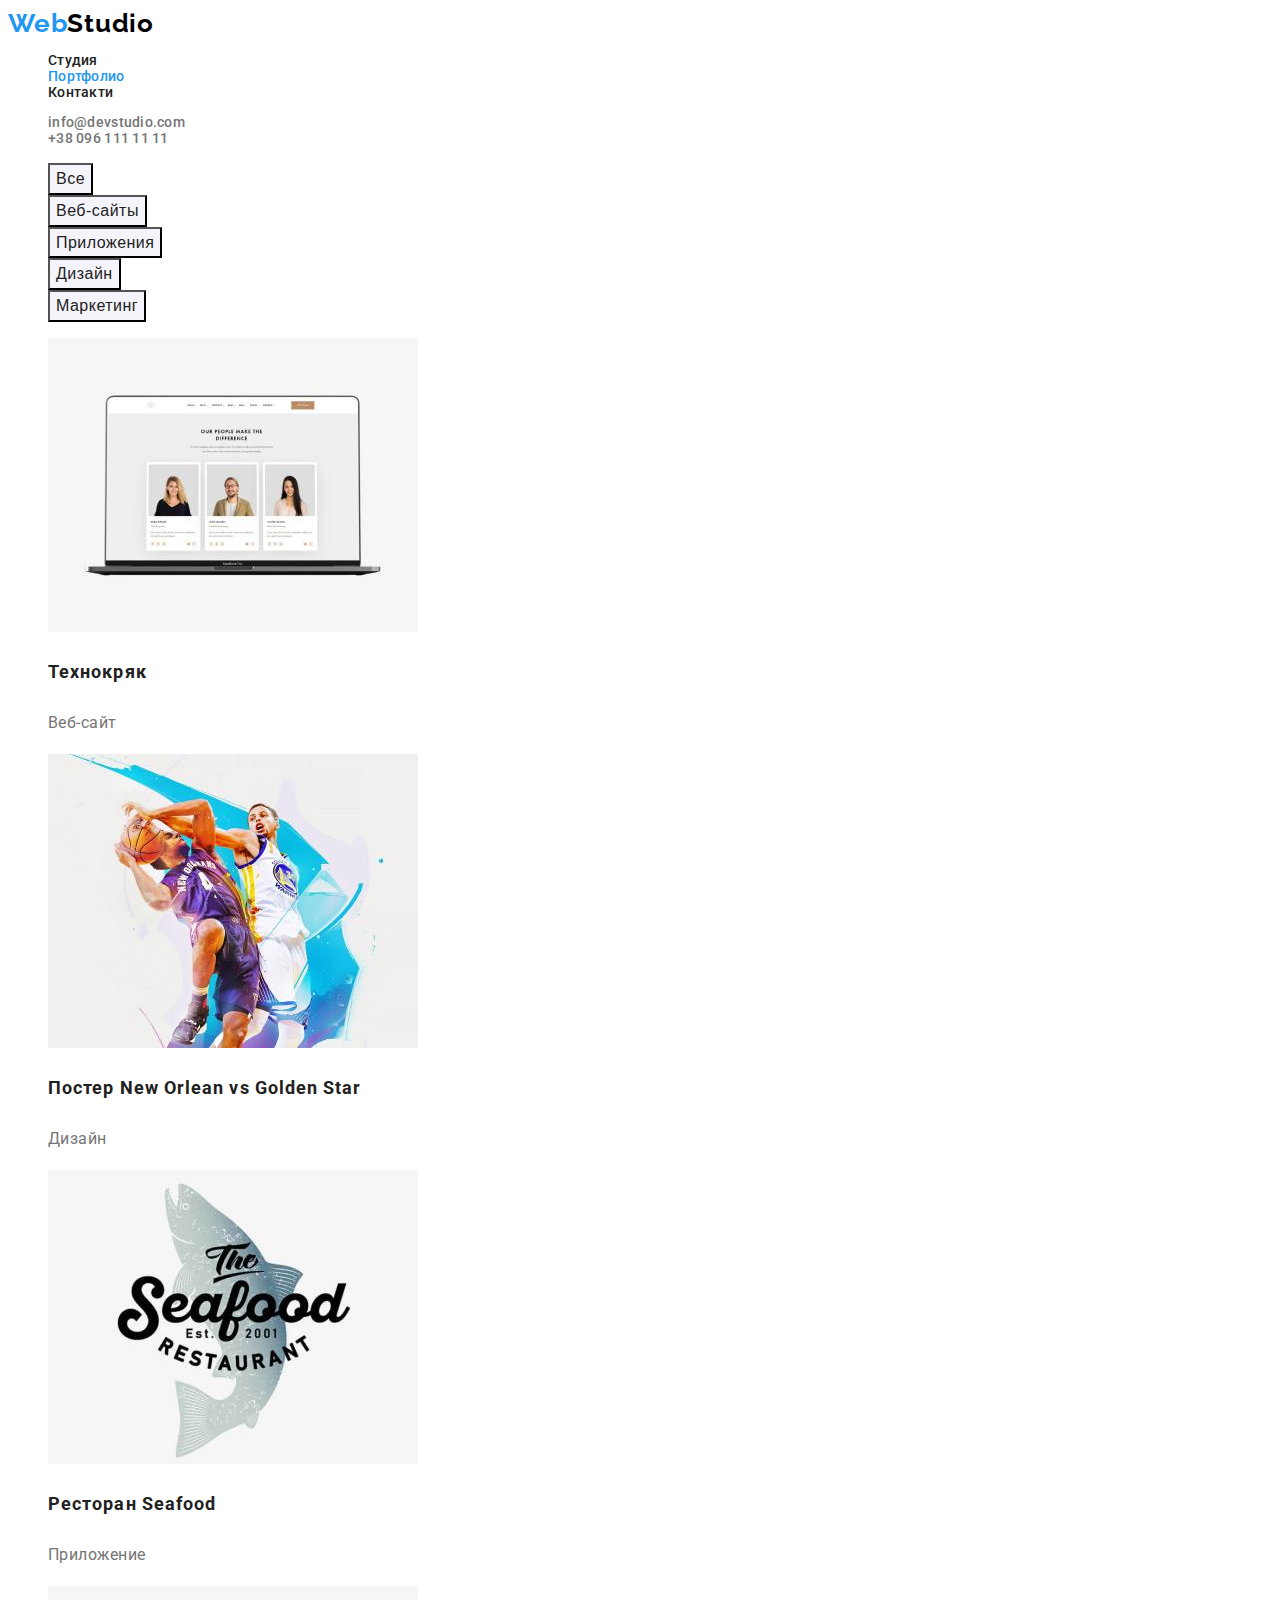
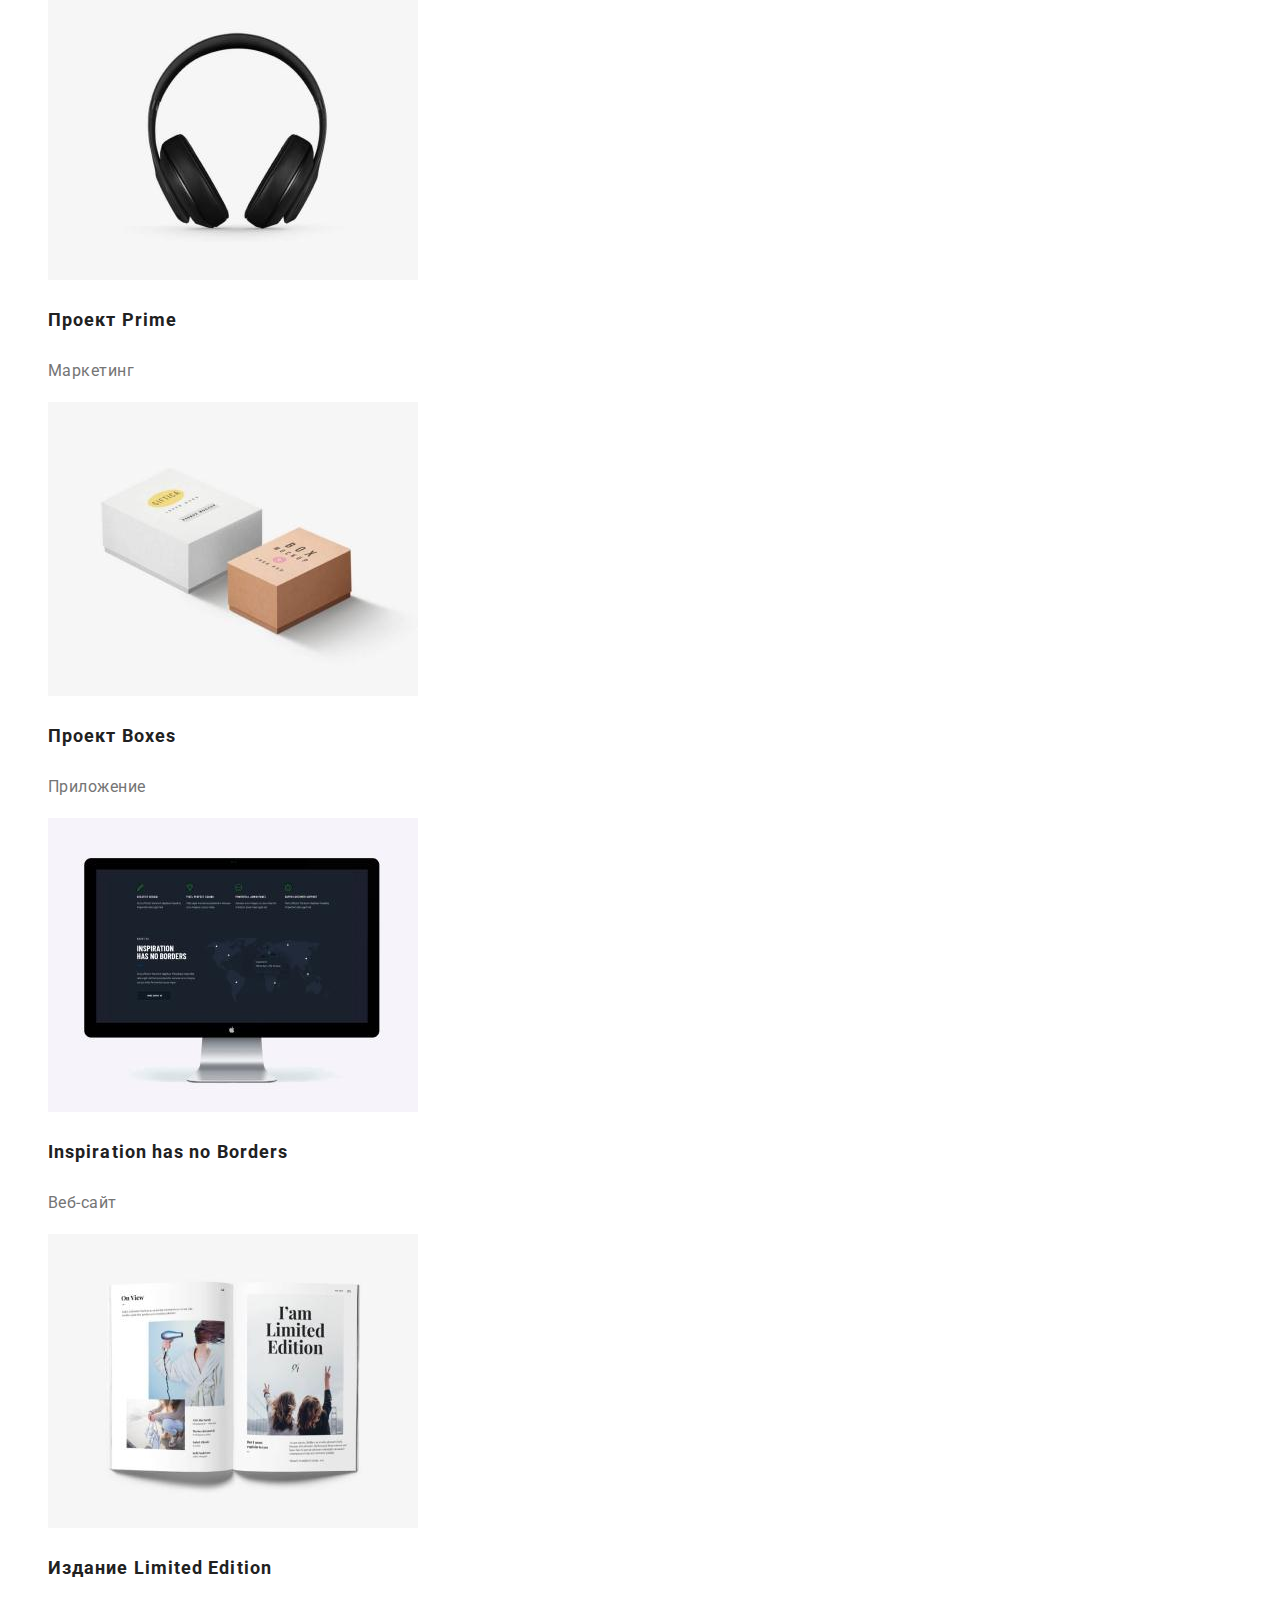
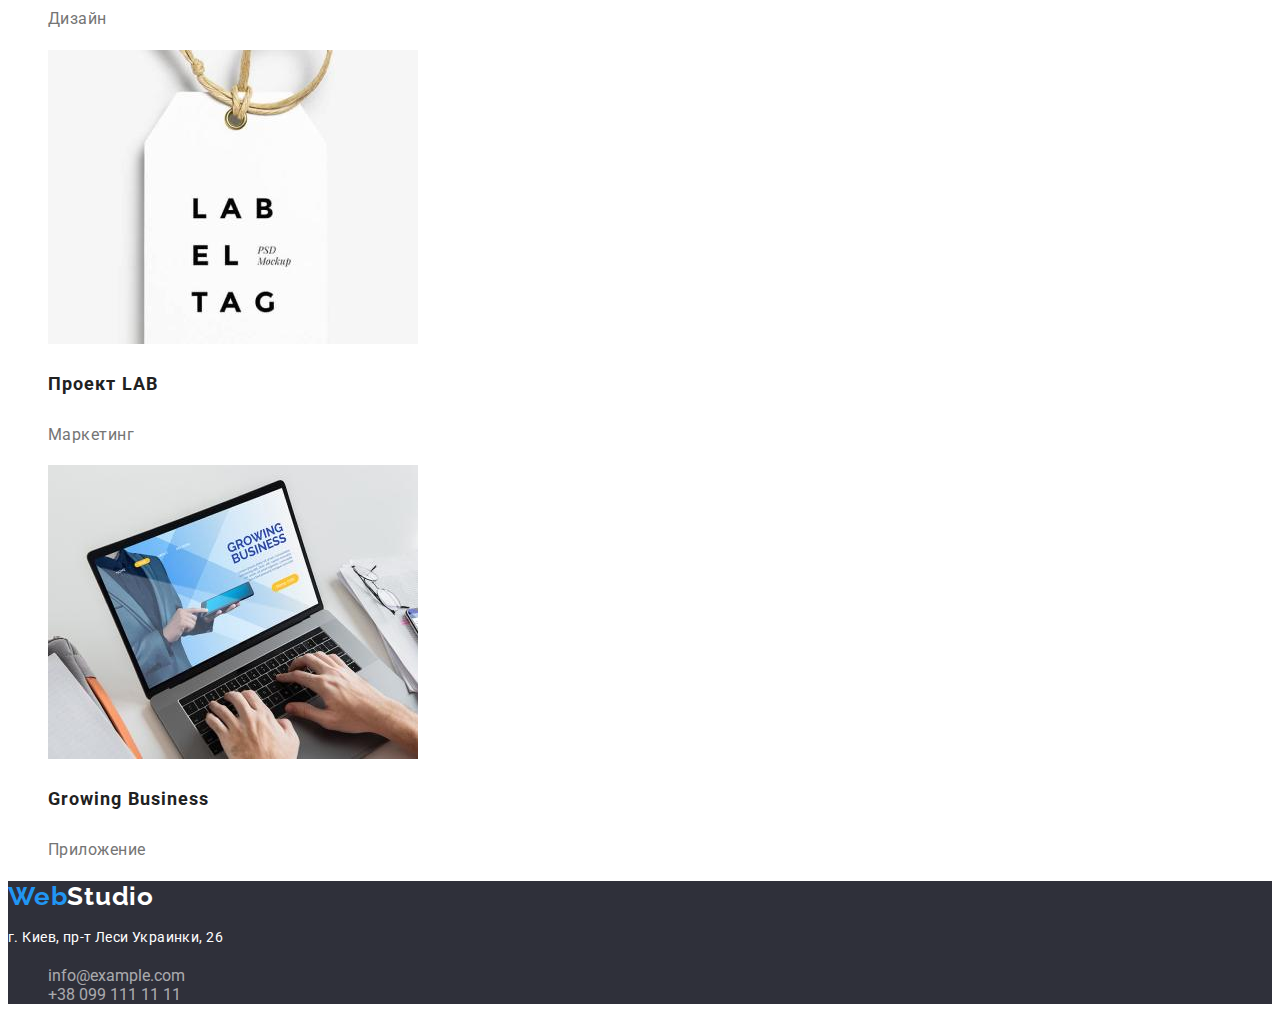
==== commit 2109cc5b: "закінчив стилі" ====
--- a/portfolio.html
+++ b/portfolio.html
@@ -16,52 +16,52 @@
 
 <body>
     <!--нав-бар-->
-    <header>
+    <header class="header">
         <nav>
-            <a href="./index.html" class="logo"> <span class="logo-blu">Web</span>Studio</a>
-            <ul class="site-nav mark-off">
-                <li> <a href="./index.html" class="site-list">Студия</a></li>
-                <li> <a href="./portfolio.html" class="site-list current">Портфолио</a></li>
-                <li> <a href="/" class="site-list">Контакти</a></li>
+            <a href="./index.html" class="logo link"> <span class="logo-blu">Web</span>Studio</a>
+            <ul class="site-nav list">
+                <li> <a href="./index.html" class="link">Студия</a></li>
+                <li> <a href="./portfolio.html" class="link current">Портфолио</a></li>
+                <li> <a href="/" class="link">Контакти</a></li>
             </ul>
         </nav>
         <!-- контакти -->
-        <ul class="site-contacts mark-off">
-            <li><a href="mailto:info@devstudio.com" class="site-list">info@devstudio.com</a></li>
-            <li><a href="tel:+380961111111" class="site-list">+38 096 111 11 11</a></li>
+        <ul class="contacts list">
+            <li><a href="mailto:info@devstudio.com" class="link">info@devstudio.com</a></li>
+            <li><a href="tel:+380961111111" class="link">+38 096 111 11 11</a></li>
         </ul>
     </header>
 
     <main>
 
         <!-- фільтир -->
-        <section>
+        <section class="filter">
             <h2 hidden>filter</h2>
-            <ul class="filter mark-off">
+            <ul class="filter list">
                 <li>
-                    <button type="button" class="filter-effects">
+                    <button type="button" class="buttons">
                         Все
                     </button>
 
                 </li>
                 <li>
-                    <button type="button" class="filter-effects">
+                    <button type="button" class="buttons">
                         Веб-сайты
                     </button>
                 </li>
                 <li>
-                    <button type="button" class="filter-effects">
+                    <button type="button" class="buttons">
                         Приложения
                     </button>
                 </li>
                 <li>
-                    <button type="button" class="filter-effects">
+                    <button type="button" class="buttons">
                         Дизайн
                     </button>
 
                 </li>
                 <li>
-                    <button type="button" class="filter-effects">
+                    <button type="button" class="buttons">
                         Маркетинг
                     </button>
 
@@ -73,7 +73,7 @@
         <!--портфоліо-->
         <section>
             <h2 hidden>portfolio</h2>
-            <ul class="mark-off">
+            <ul class="list">
                 <li>
                     <article>
                         <img src="./images/techno-kryak.jpg" width="370" alt="Страница сайта">
@@ -155,12 +155,12 @@
 
     <!--footer-->
     <footer class="adress">
-        <a href="./index.html" class="logo"><span class="logo-blu">Web</span>Studio</a>
+        <a href="./index.html" class="logo link"><span class="logo-blu">Web</span>Studio</a>
         <address>
-            <p class="adress-text">г. Киев, пр-т Леси Украинки, 26</p>
-            <ul class="adress-list mark-off">
-                <li><a href="mailto:info@example.com" class="site-list">info@example.com</a></li>
-                <li><a href="tel:+380991111111" class="site-list">+38 099 111 11 11</a></li>
+            <p class="text">г. Киев, пр-т Леси Украинки, 26</p>
+            <ul class="list footer-list">
+                <li><a href="mailto:info@example.com" class="link">info@example.com</a></li>
+                <li><a href="tel:+380991111111" class="link">+38 099 111 11 11</a></li>
             </ul>
         </address>
     </footer>
--- a/css/styles.css
+++ b/css/styles.css
@@ -21,18 +21,31 @@
 body {
   background-color: #ffffff;
   color: var(--first-site-color);
-}
-.mark-off {
+
+  font-family: Roboto, 'Segoe UI', sans-serif;
+}
+
+.list {
   list-style: none;
 }
-
+.link {
+  text-decoration: none;
+}
+
+.header {
+  font-weight: 500;
+  font-size: 14px;
+  line-height: 1.14;
+  letter-spacing: 0.02em;
+
+  color: var(--title-site-color);
+}
 /* лого */
 .logo {
   font-family: Raleway;
-  font-style: normal;
-  font-weight: bold;
+  font-weight: 700;
   font-size: 26px;
-  line-height: 31px;
+  line-height: 1.19;
   letter-spacing: 0.03em;
   color: #000000;
 }
@@ -42,34 +55,42 @@
 
 /* навігація */
 
-.site-list:hover,
-.site-list:focus {
-  color: var(--accent-site-color);
-}
-.site-nav .site-list.current {
-  color: var(--accent-site-color);
-}
-
-/* .site-nav,
-.site-contacts { */
-.site-list {
-  font-family: Roboto;
-  font-style: normal;
-  font-weight: 500;
-  font-size: 14px;
-  line-height: 16px;
-  letter-spacing: 0.02em;
-  list-style: none;
-  color: var(--title-site-color);
+.site-nav .link:hover,
+.site-nav .link:focus {
+  color: var(--accent-site-color);
+}
+
+.site-nav .current {
+  color: var(--accent-site-color);
+}
+
+.site-nav .link {
+  color: var(--title-site-color);
+}
+
+.contacts .link:hover,
+.contacts .link:focus {
+  color: var(--accent-site-color);
+}
+
+.contacts .link {
+  color: var(--first-site-color);
+}
+
+.site-nav .current {
+  color: var(--accent-site-color);
 }
 
 /* герой */
+.hero {
+  background-color: var(--basic-bg-color);
+  text-align: center;
+}
+
 .hero-title {
-  font-family: Roboto;
-  font-style: normal;
   font-weight: 900;
   font-size: 44px;
-  line-height: 60px;
+  line-height: 1.36;
   text-align: center;
   letter-spacing: 0.06em;
   text-transform: uppercase;
@@ -80,10 +101,10 @@
 
 .button {
   font-family: Roboto;
-  font-style: normal;
-  font-weight: bold;
-  font-size: 16px;
-  line-height: 30px;
+
+  font-weight: 700;
+  font-size: 16px;
+  line-height: 1.87;
   display: flex;
   align-items: center;
   text-align: center;
@@ -92,25 +113,26 @@
   color: #ffffff;
   background-color: var(--accent-site-color);
 }
+.button:hover {
+  background-color: #188ce8;
+}
 
 /* переваги */
 .features .list-title {
-  font-family: Roboto;
-  font-style: normal;
-  font-weight: bold;
-  font-size: 14px;
-  line-height: 16px;
+  font-style: normal;
+  font-weight: 700;
+  font-size: 14px;
+  line-height: 1.14;
   letter-spacing: 0.03em;
   text-transform: uppercase;
 
   color: var(--title-site-color);
 }
-.features p {
-  font-family: Roboto;
-  font-style: normal;
-  font-weight: normal;
-  font-size: 14px;
-  line-height: 24px;
+.text {
+  font-style: normal;
+  font-weight: 400;
+  font-size: 14px;
+  line-height: 1.71;
   letter-spacing: 0.03em;
 
   color: var(--first-site-color);
@@ -118,98 +140,104 @@
 
 /* як ми працюємо */
 .titles {
+  font-style: normal;
+  font-weight: 700;
+  font-size: 36px;
+  line-height: 1.17;
+  text-align: center;
+  letter-spacing: 0.03em;
+
+  color: var(--title-site-color);
+}
+
+.names {
+  font-style: normal;
+  font-weight: 500;
+  font-size: 16px;
+  line-height: 1.19;
+  text-align: center;
+  letter-spacing: 0.03em;
+
+  color: var(--title-site-color);
+}
+
+.specialization {
+  font-weight: 400;
+  font-size: 16px;
+  line-height: 1.19;
+  text-align: center;
+  letter-spacing: 0.03em;
+
+  color: var(--first-site-color);
+}
+
+/* Портфоліо */
+.filter {
   font-family: Roboto;
   font-style: normal;
-  font-weight: bold;
-  font-size: 36px;
-  line-height: 42px;
-  text-align: center;
-  letter-spacing: 0.03em;
-
-  color: var(--title-site-color);
-}
-.specialization {
-  font-family: Roboto;
-  font-style: normal;
-  font-weight: normal;
-  font-size: 16px;
-  line-height: 19px;
-  text-align: center;
-  letter-spacing: 0.03em;
-
-  color: var(--first-site-color);
-}
-.names {
-  font-family: Roboto;
-  font-style: normal;
-  font-weight: 500;
-  font-size: 16px;
-  line-height: 19px;
-  text-align: center;
-  letter-spacing: 0.03em;
-
-  color: var(--title-site-color);
-}
-
-/* Портфоліо */
-.filter-effects:hover,
-.filter-effects:focus {
+  font-weight: 500;
+  font-size: 16px;
+  line-height: 1.62;
+  letter-spacing: 0.03em;
+  color: var(--title-site-color);
+}
+
+.buttons:hover,
+.buttons:focus {
   color: #ffffff;
   background-color: var(--accent-site-color);
 }
 
-.filter-effects {
-  font-family: Roboto;
-  font-style: normal;
-  font-weight: 500;
-  font-size: 16px;
-  line-height: 26px;
-  text-align: center;
-  letter-spacing: 0.03em;
-
+.buttons {
+  font-style: normal;
+  font-weight: 500;
+  font-size: 16px;
+  line-height: 1.62;
+  text-align: center;
+  letter-spacing: 0.03em;
+  background-color: #f5f4fa;
   color: var(--title-site-color);
 }
 
 .list-title {
-  font-family: Roboto;
-  font-style: normal;
-  font-weight: bold;
+  font-weight: 700;
   font-size: 18px;
-  line-height: 36px;
+  line-height: 2;
   letter-spacing: 0.06em;
   color: var(--title-site-color);
 }
 
 .category {
-  font-family: Roboto;
-  font-style: normal;
-  font-weight: normal;
-  font-size: 16px;
-  line-height: 30px;
+  font-style: normal;
+  font-weight: 400;
+  font-size: 16px;
+  line-height: 1.87;
   letter-spacing: 0.03em;
 
   color: var(--first-site-color);
 }
 /* футер */
-.adress,
-.adress-text,
-.adress-list {
-  font-family: Roboto;
-  font-style: normal;
-  font-weight: normal;
-  font-size: 14px;
-  line-height: 24px;
-  letter-spacing: 0.03em;
+.adress {
   background: var(--basic-bg-color);
-  color: #ffffff;
-}
-.adress a {
-  text-decoration: none;
+}
+
+.adress .text {
+  color: #ffffff;
+}
+.adress .link {
+  font-style: normal;
+  /* font-weight: 400;
+  font-size: 14px;
+  line-height: 1.71;
+  letter-spacing: 0.03em; */
+
   color: rgba(255, 255, 255, 0.6);
 }
 .adress .logo {
   color: #ffffff;
 }
-.adress-text {
-  text-decoration: none;
-}
+
+.footer-list .link:hover,
+.footer-list .link:focus {
+  color: var(--accent-site-color);
+}
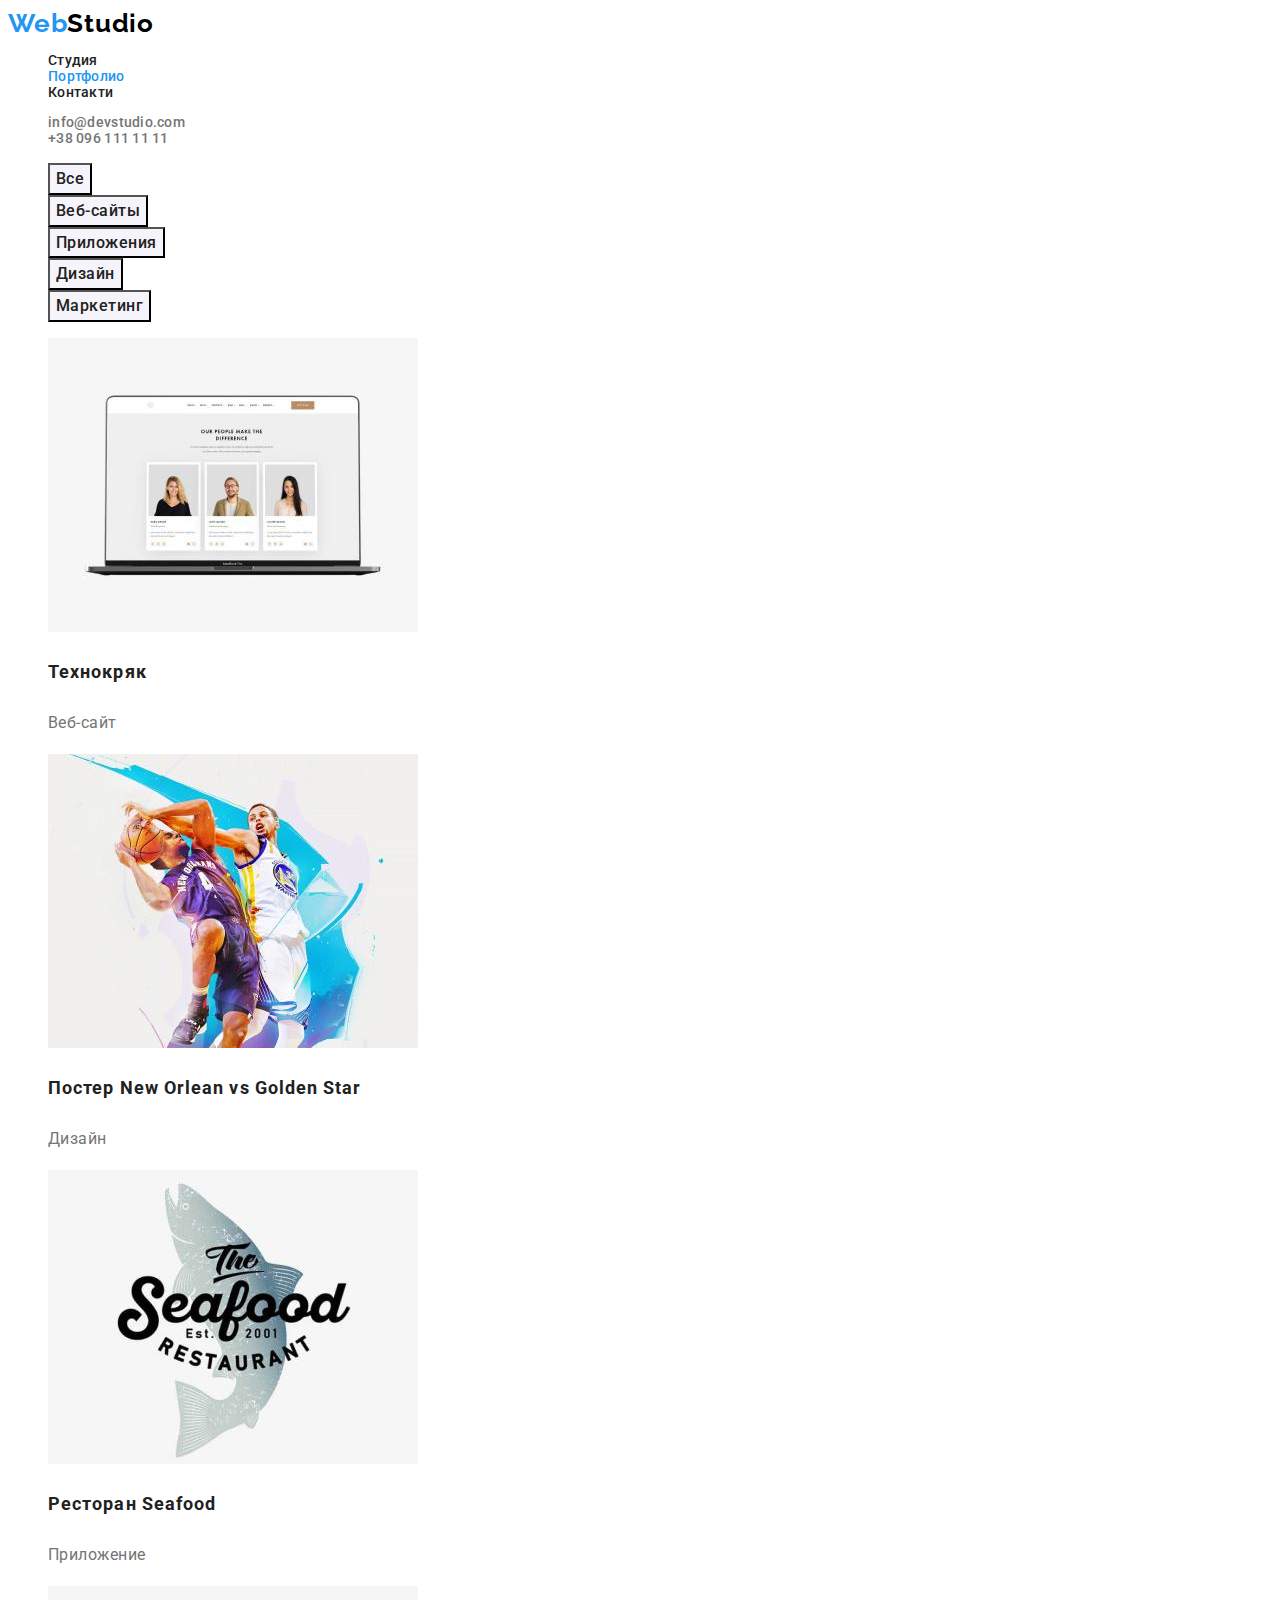
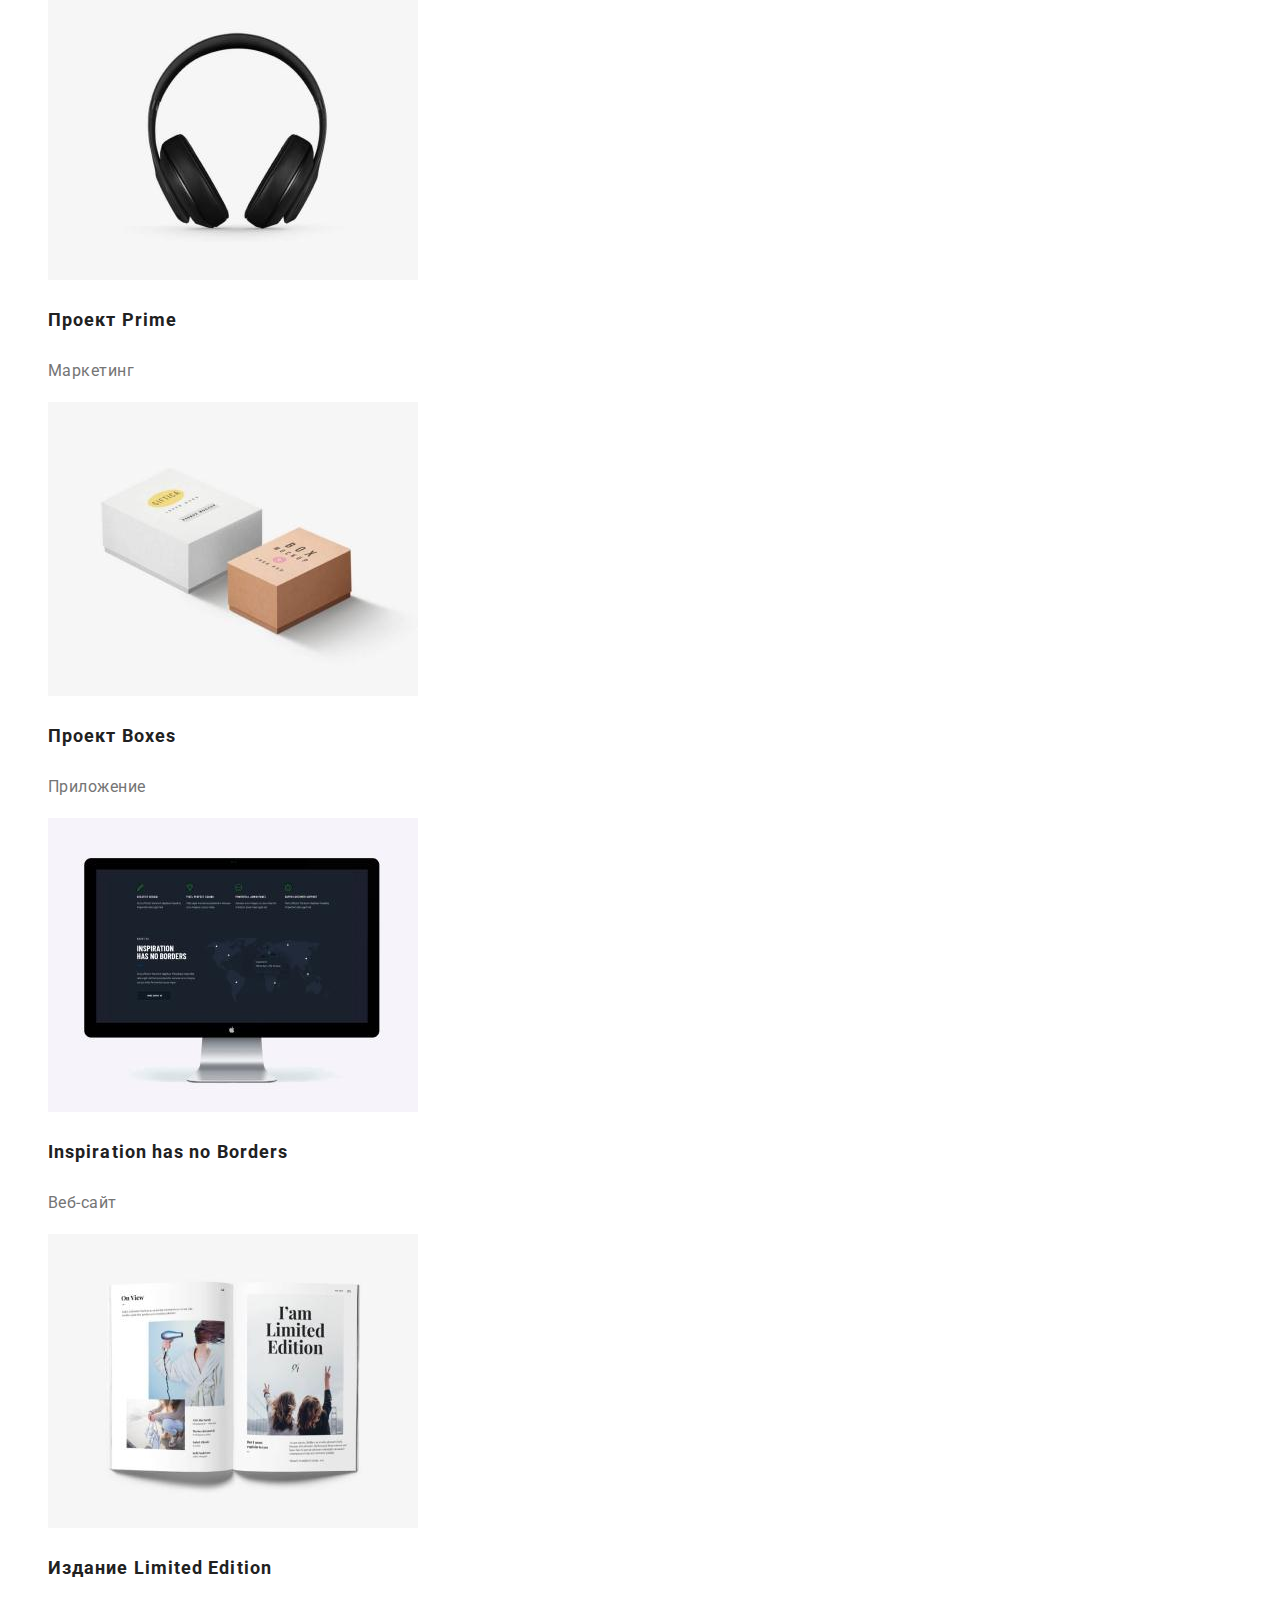
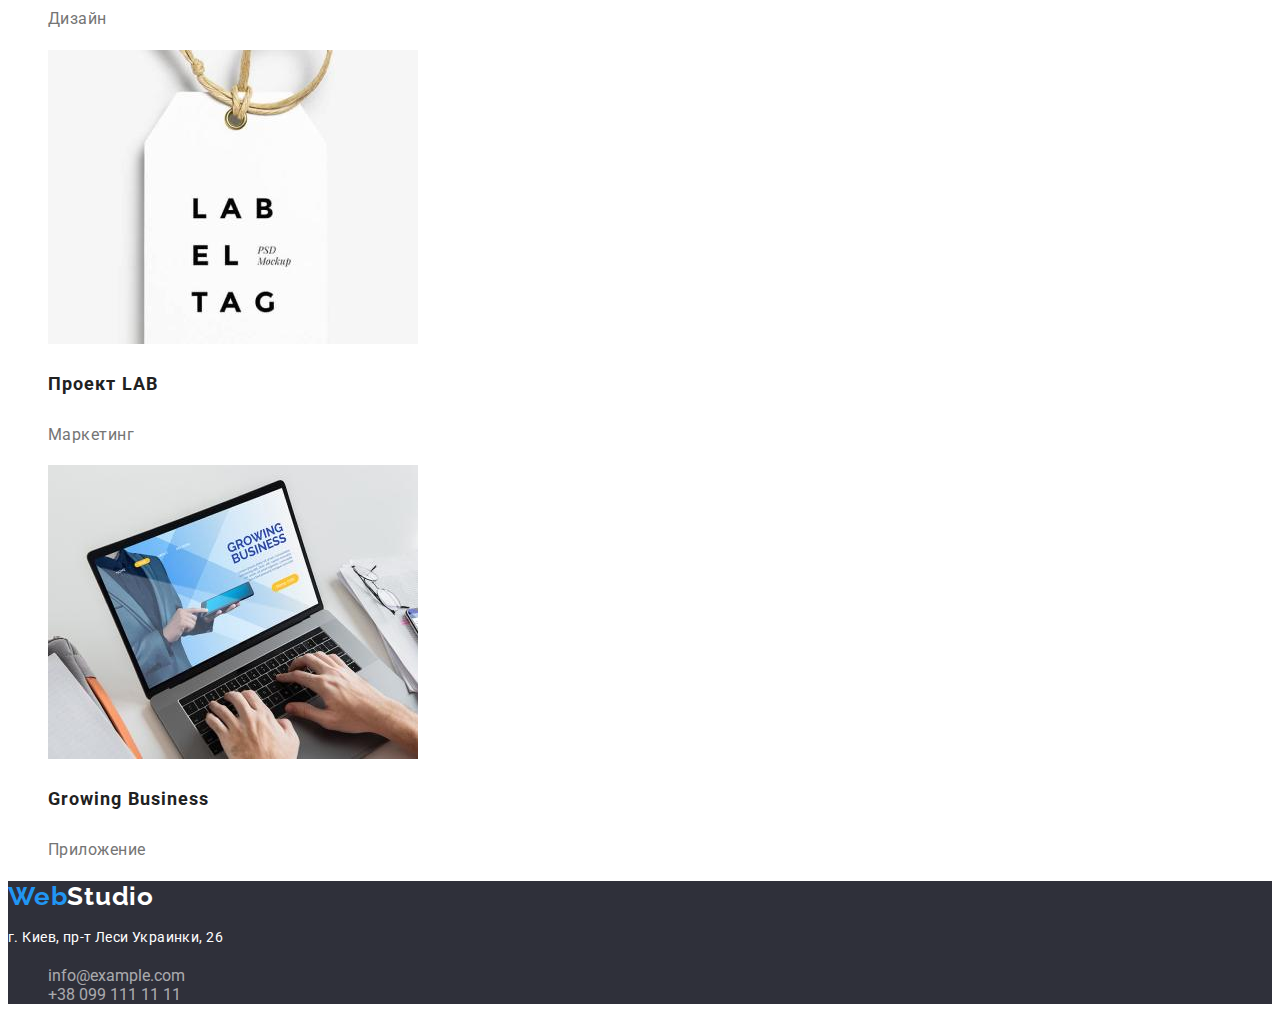
==== commit e9314398: "змінив стилі фільтра" ====
--- a/portfolio.html
+++ b/portfolio.html
@@ -35,9 +35,9 @@
     <main>
 
         <!-- фільтир -->
-        <section class="filter">
+        <section class="portfolio">
             <h2 hidden>filter</h2>
-            <ul class="filter list">
+            <ul class="list">
                 <li>
                     <button type="button" class="buttons">
                         Все
--- a/css/styles.css
+++ b/css/styles.css
@@ -172,13 +172,20 @@
 }
 
 /* Портфоліо */
-.filter {
+.portfolio {
   font-family: Roboto;
   font-style: normal;
+}
+
+.buttons {
+  font-family: inherit;
+  font-style: normal;
   font-weight: 500;
   font-size: 16px;
   line-height: 1.62;
   letter-spacing: 0.03em;
+
+  background-color: #f5f4fa;
   color: var(--title-site-color);
 }
 
@@ -186,17 +193,6 @@
 .buttons:focus {
   color: #ffffff;
   background-color: var(--accent-site-color);
-}
-
-.buttons {
-  font-style: normal;
-  font-weight: 500;
-  font-size: 16px;
-  line-height: 1.62;
-  text-align: center;
-  letter-spacing: 0.03em;
-  background-color: #f5f4fa;
-  color: var(--title-site-color);
 }
 
 .list-title {
@@ -208,7 +204,6 @@
 }
 
 .category {
-  font-style: normal;
   font-weight: 400;
   font-size: 16px;
   line-height: 1.87;
@@ -216,6 +211,7 @@
 
   color: var(--first-site-color);
 }
+
 /* футер */
 .adress {
   background: var(--basic-bg-color);
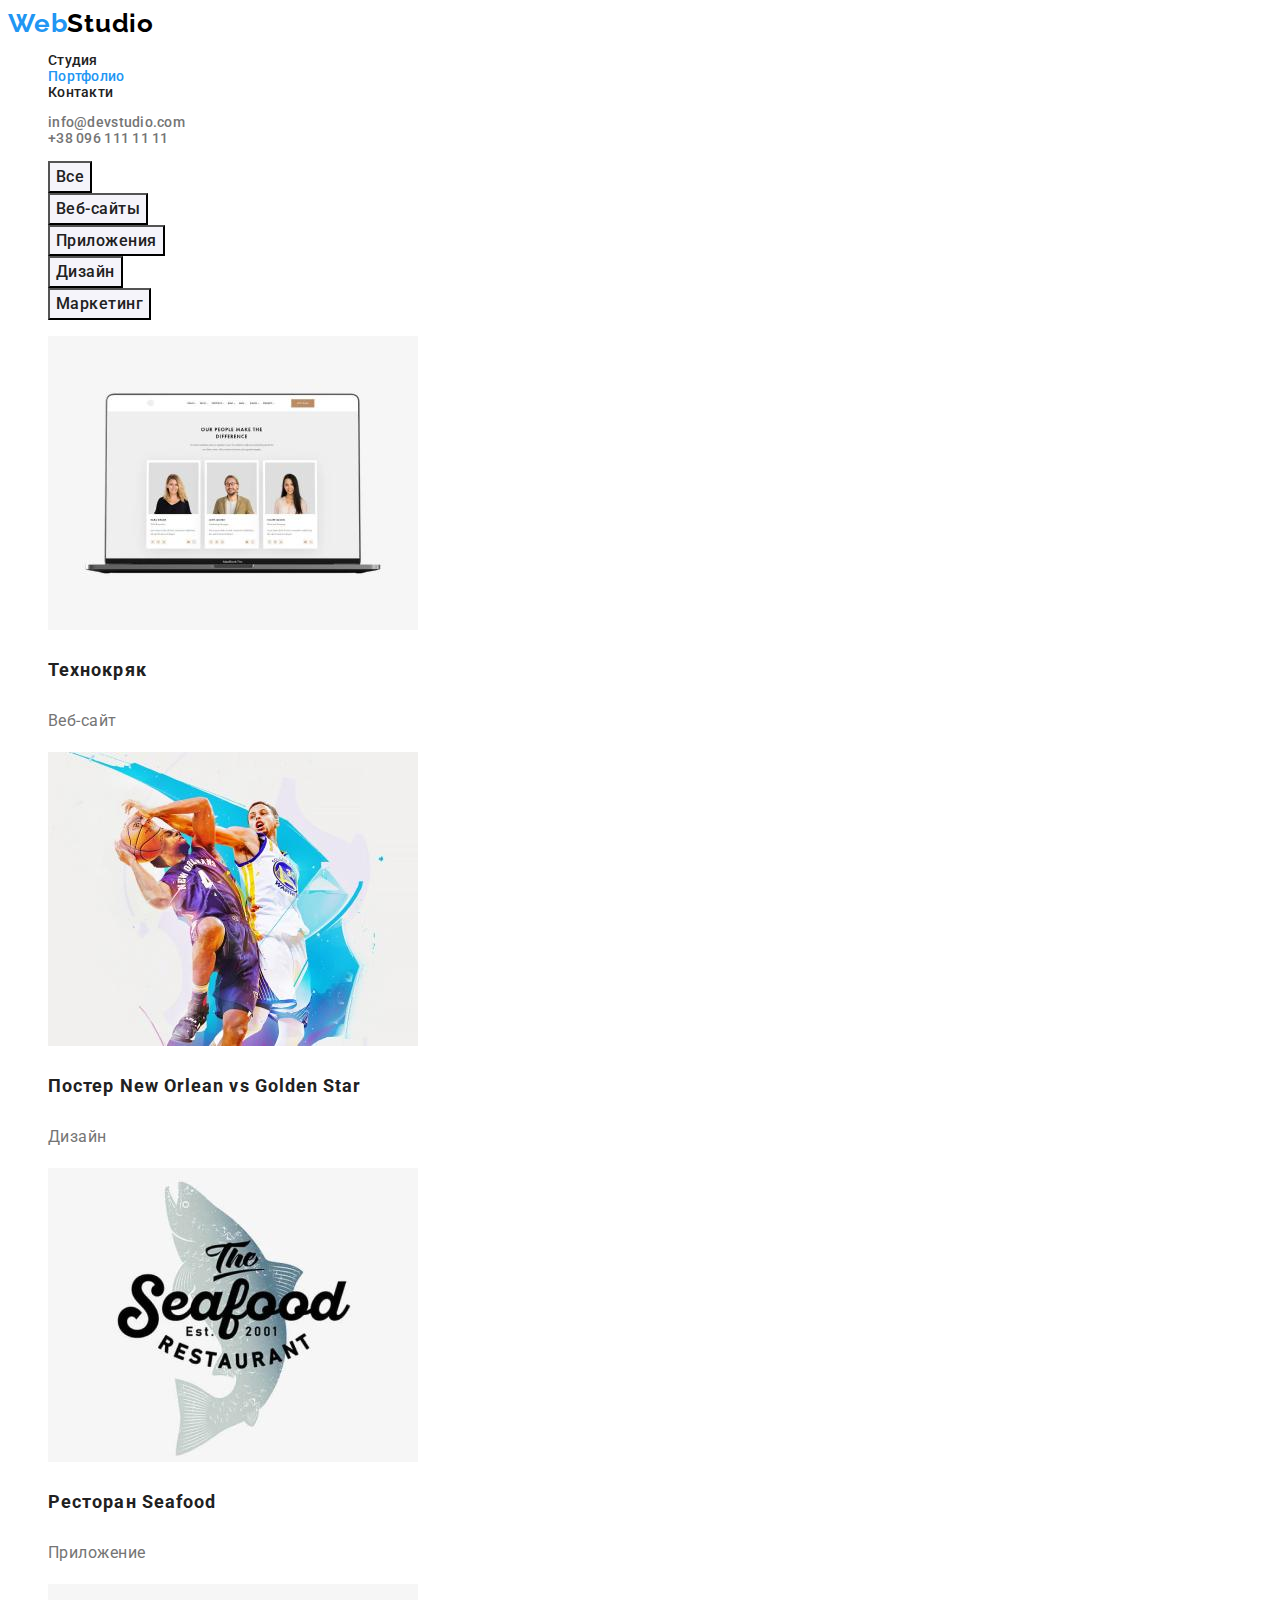
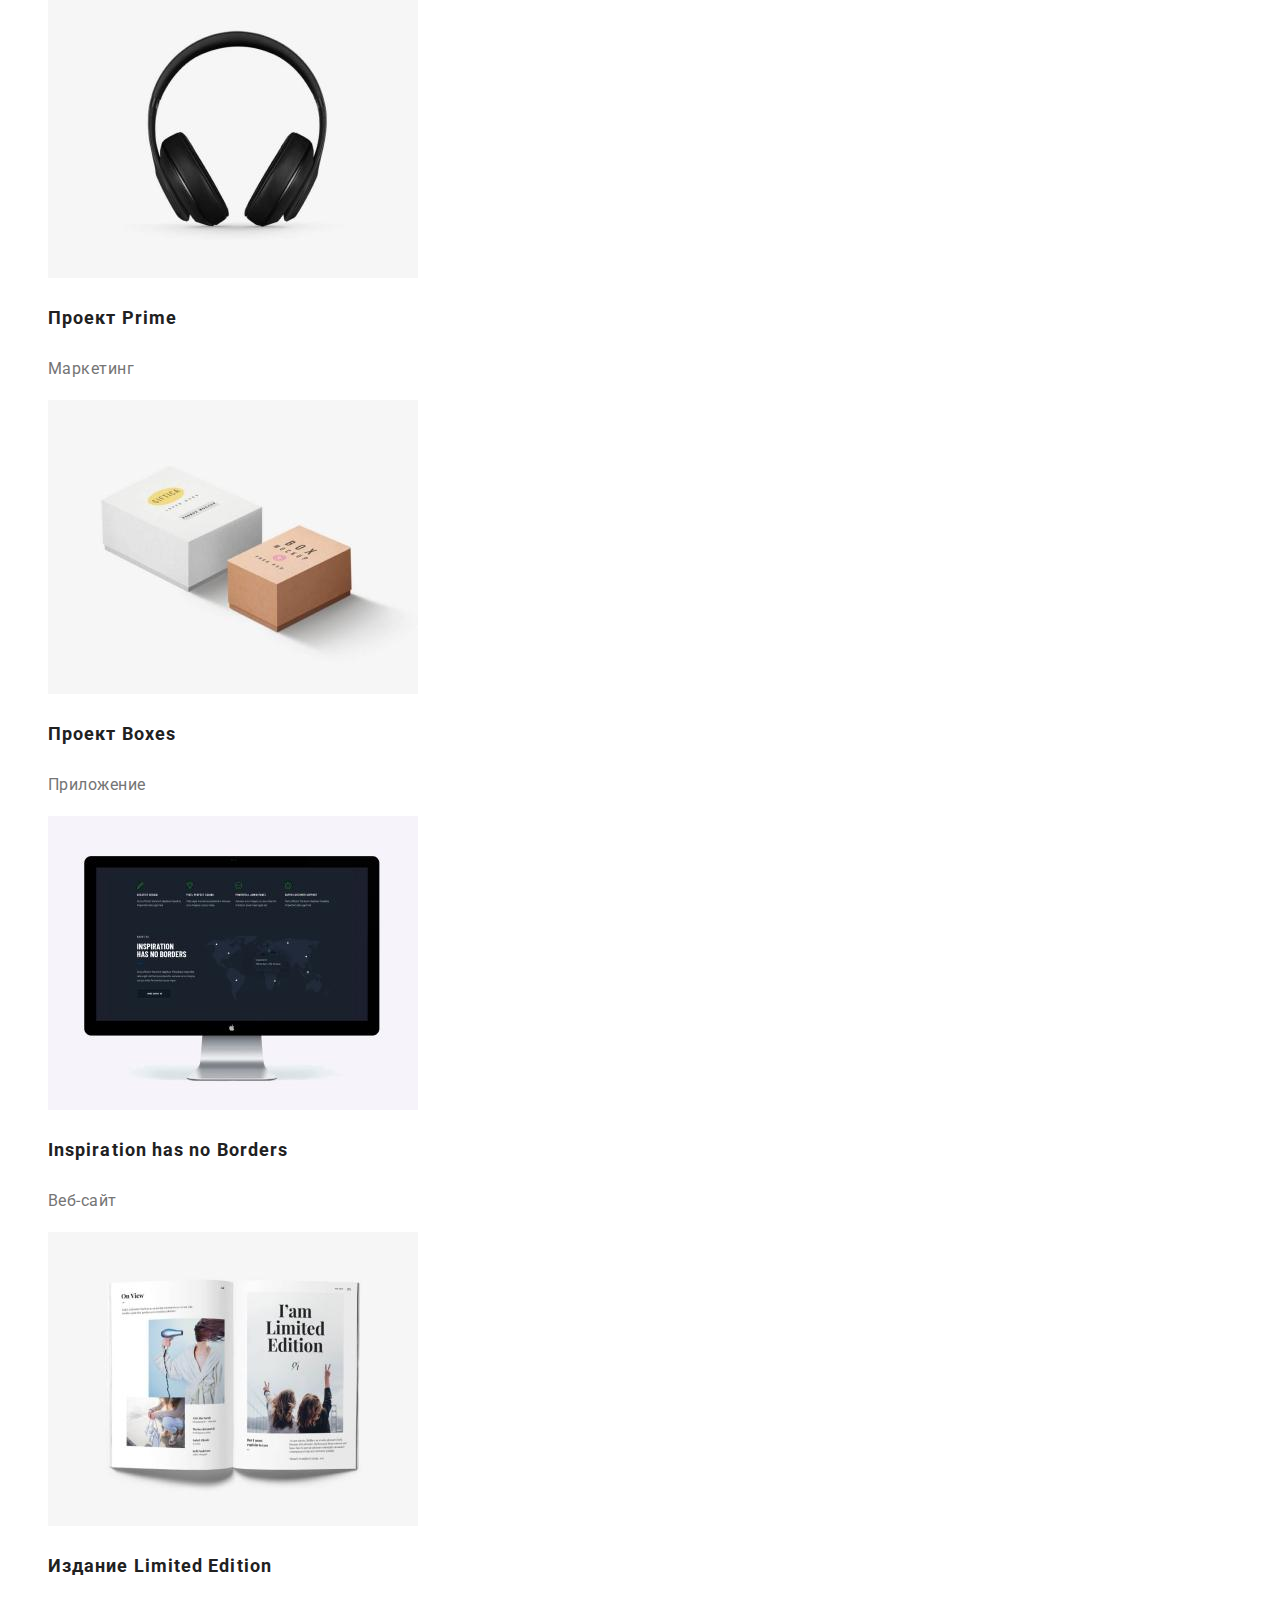
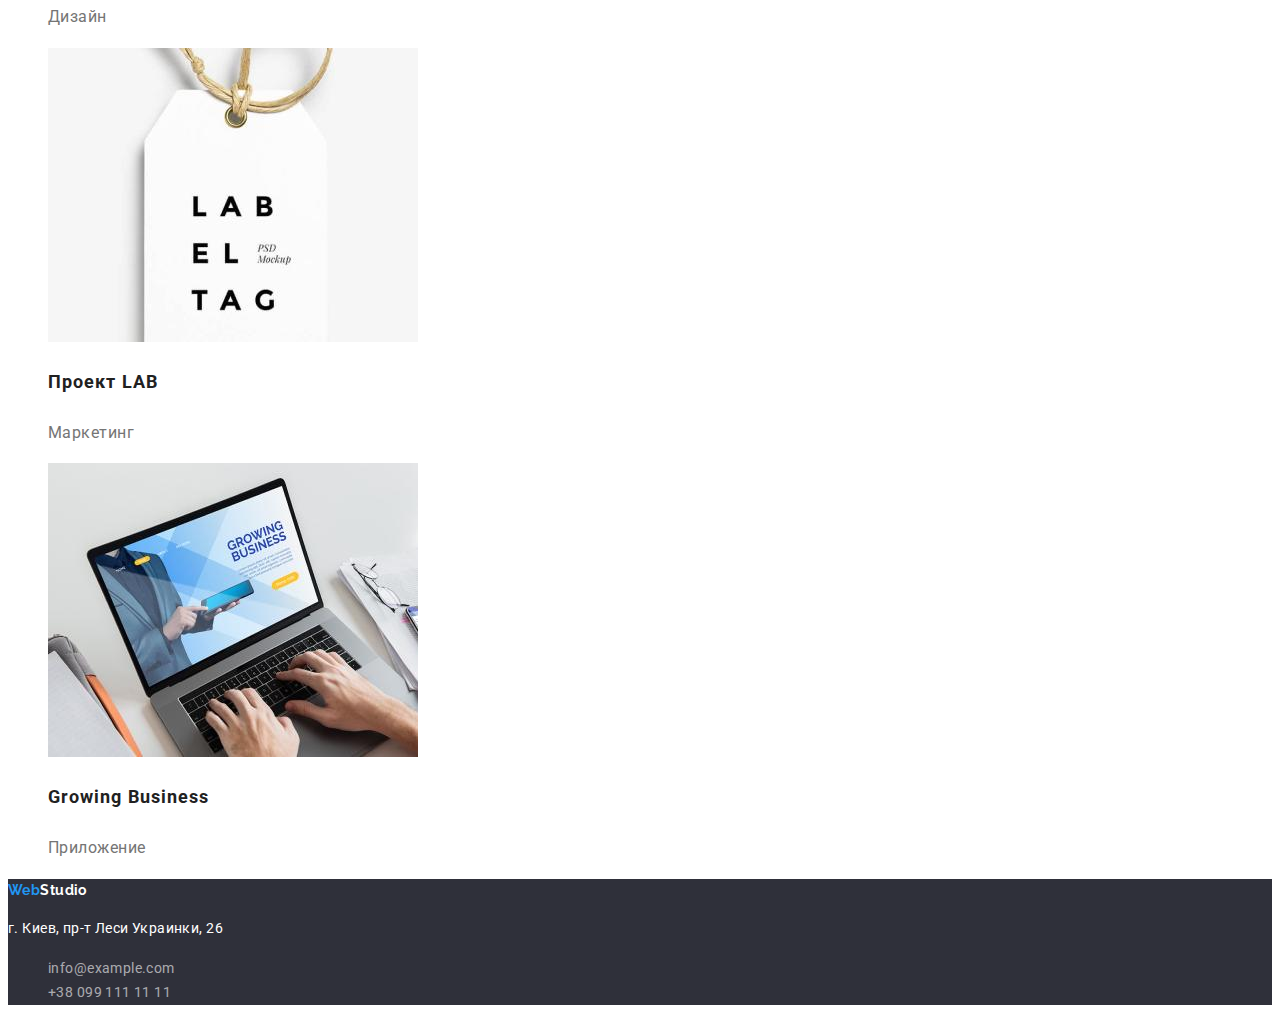
==== commit 2b5b853a: "доопрацювання домашки" ====
--- a/portfolio.html
+++ b/portfolio.html
@@ -30,45 +30,41 @@
             <li><a href="mailto:info@devstudio.com" class="link">info@devstudio.com</a></li>
             <li><a href="tel:+380961111111" class="link">+38 096 111 11 11</a></li>
         </ul>
+        <!-- фільтир -->
+        <ul class="list">
+            <li>
+                <button type="button" class="buttons">
+                    Все
+                </button>
+
+            </li>
+            <li>
+                <button type="button" class="buttons">
+                    Веб-сайты
+                </button>
+            </li>
+            <li>
+                <button type="button" class="buttons">
+                    Приложения
+                </button>
+            </li>
+            <li>
+                <button type="button" class="buttons">
+                    Дизайн
+                </button>
+
+            </li>
+            <li>
+                <button type="button" class="buttons">
+                    Маркетинг
+                </button>
+
+            </li>
+
+        </ul>
     </header>
 
     <main>
-
-        <!-- фільтир -->
-        <section class="portfolio">
-            <h2 hidden>filter</h2>
-            <ul class="list">
-                <li>
-                    <button type="button" class="buttons">
-                        Все
-                    </button>
-
-                </li>
-                <li>
-                    <button type="button" class="buttons">
-                        Веб-сайты
-                    </button>
-                </li>
-                <li>
-                    <button type="button" class="buttons">
-                        Приложения
-                    </button>
-                </li>
-                <li>
-                    <button type="button" class="buttons">
-                        Дизайн
-                    </button>
-
-                </li>
-                <li>
-                    <button type="button" class="buttons">
-                        Маркетинг
-                    </button>
-
-                </li>
-
-            </ul>
-        </section>
 
         <!--портфоліо-->
         <section>
--- a/css/styles.css
+++ b/css/styles.css
@@ -19,10 +19,12 @@
 }
 /*  тіло */
 body {
+  font-family: Roboto, 'Segoe UI', sans-serif;
+  font-style: normal;
+  font-weight: 400;
+
   background-color: #ffffff;
   color: var(--first-site-color);
-
-  font-family: Roboto, 'Segoe UI', sans-serif;
 }
 
 .list {
@@ -100,8 +102,7 @@
 }
 
 .button {
-  font-family: Roboto;
-
+  cursor: pointer;
   font-weight: 700;
   font-size: 16px;
   line-height: 1.87;
@@ -119,7 +120,6 @@
 
 /* переваги */
 .features .list-title {
-  font-style: normal;
   font-weight: 700;
   font-size: 14px;
   line-height: 1.14;
@@ -129,8 +129,6 @@
   color: var(--title-site-color);
 }
 .text {
-  font-style: normal;
-  font-weight: 400;
   font-size: 14px;
   line-height: 1.71;
   letter-spacing: 0.03em;
@@ -140,7 +138,6 @@
 
 /* як ми працюємо */
 .titles {
-  font-style: normal;
   font-weight: 700;
   font-size: 36px;
   line-height: 1.17;
@@ -150,36 +147,25 @@
   color: var(--title-site-color);
 }
 
+.names,
+.specialization {
+  font-size: 16px;
+  line-height: 1.19;
+  text-align: center;
+  letter-spacing: 0.03em;
+  color: var(--first-site-color);
+}
+
 .names {
-  font-style: normal;
   font-weight: 500;
-  font-size: 16px;
-  line-height: 1.19;
-  text-align: center;
-  letter-spacing: 0.03em;
-
-  color: var(--title-site-color);
-}
-
-.specialization {
-  font-weight: 400;
-  font-size: 16px;
-  line-height: 1.19;
-  text-align: center;
-  letter-spacing: 0.03em;
-
-  color: var(--first-site-color);
+  color: var(--title-site-color);
 }
 
 /* Портфоліо */
-.portfolio {
-  font-family: Roboto;
-  font-style: normal;
-}
 
 .buttons {
+  cursor: pointer;
   font-family: inherit;
-  font-style: normal;
   font-weight: 500;
   font-size: 16px;
   line-height: 1.62;
@@ -204,7 +190,6 @@
 }
 
 .category {
-  font-weight: 400;
   font-size: 16px;
   line-height: 1.87;
   letter-spacing: 0.03em;
@@ -218,15 +203,14 @@
 }
 
 .adress .text {
+  font-style: normal;
   color: #ffffff;
 }
 .adress .link {
+  font-size: 14px;
+  line-height: 1.71;
+  letter-spacing: 0.03em;
   font-style: normal;
-  /* font-weight: 400;
-  font-size: 14px;
-  line-height: 1.71;
-  letter-spacing: 0.03em; */
-
   color: rgba(255, 255, 255, 0.6);
 }
 .adress .logo {
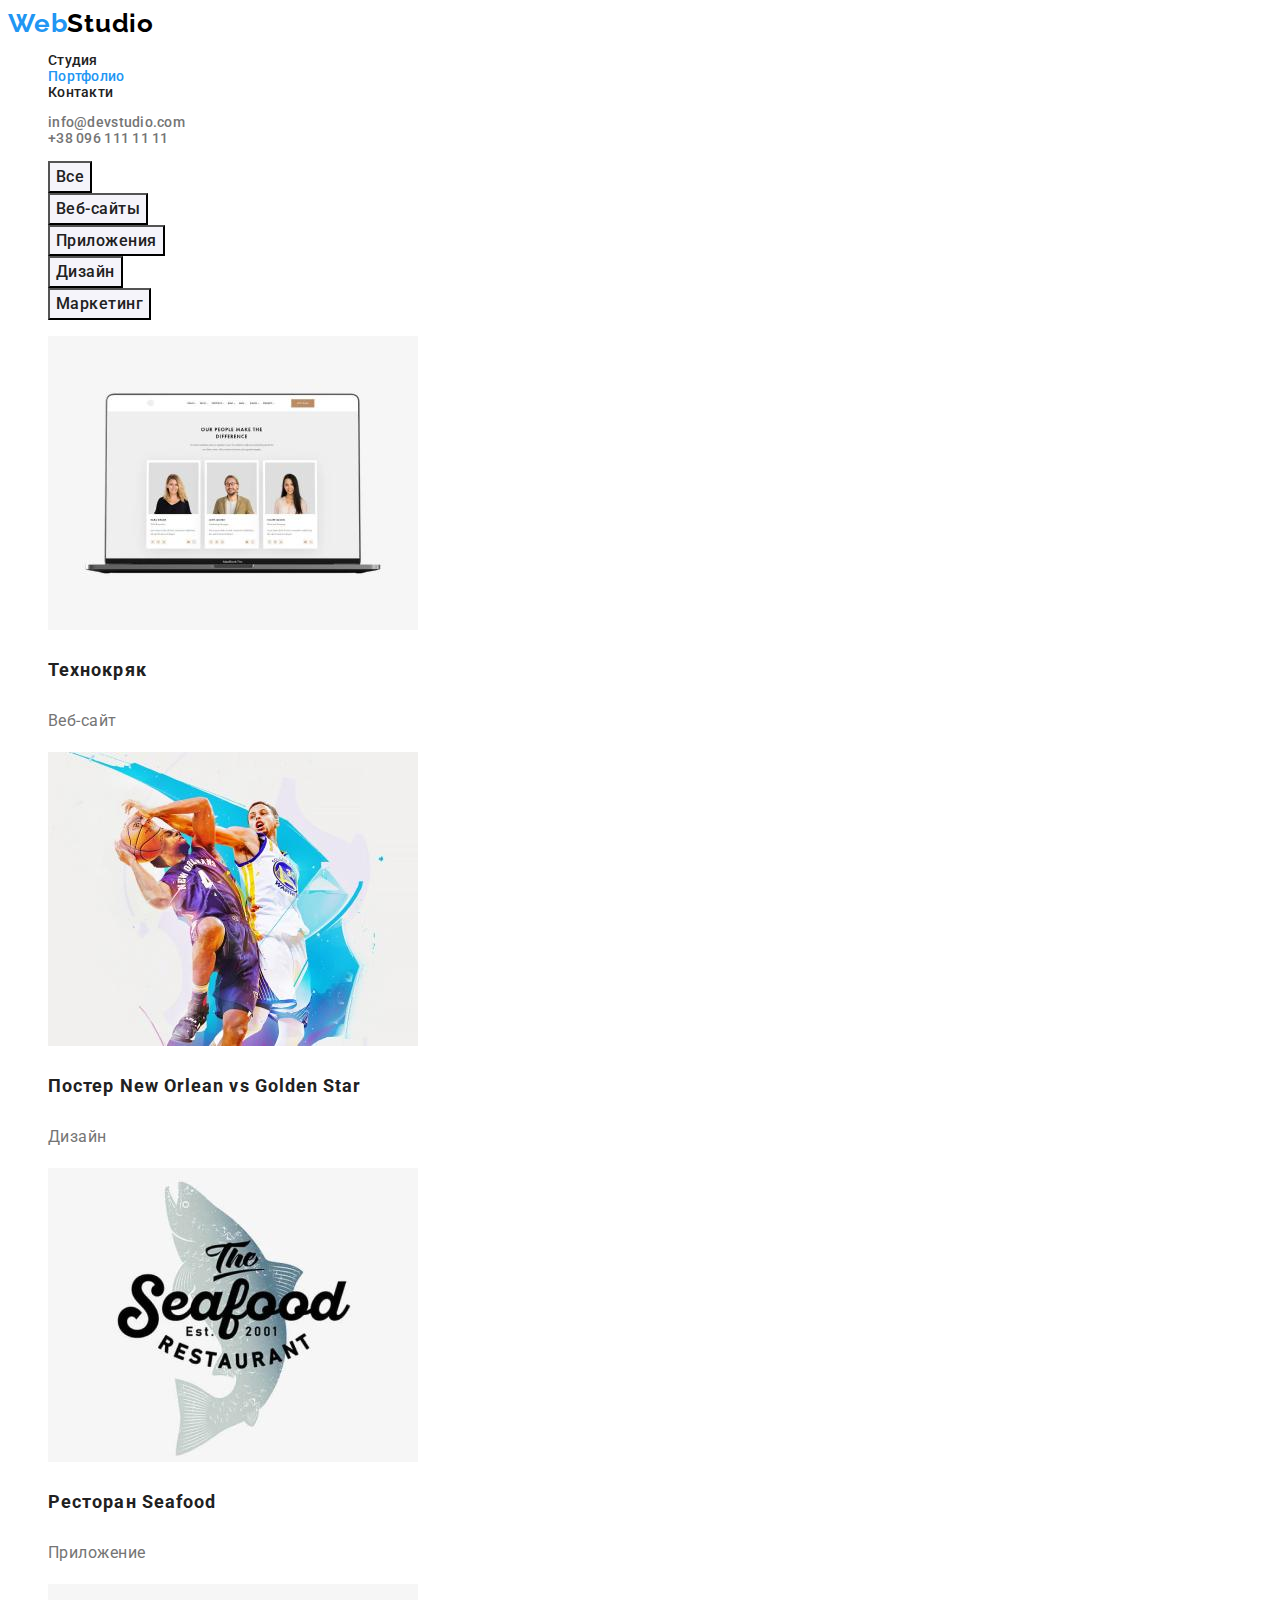
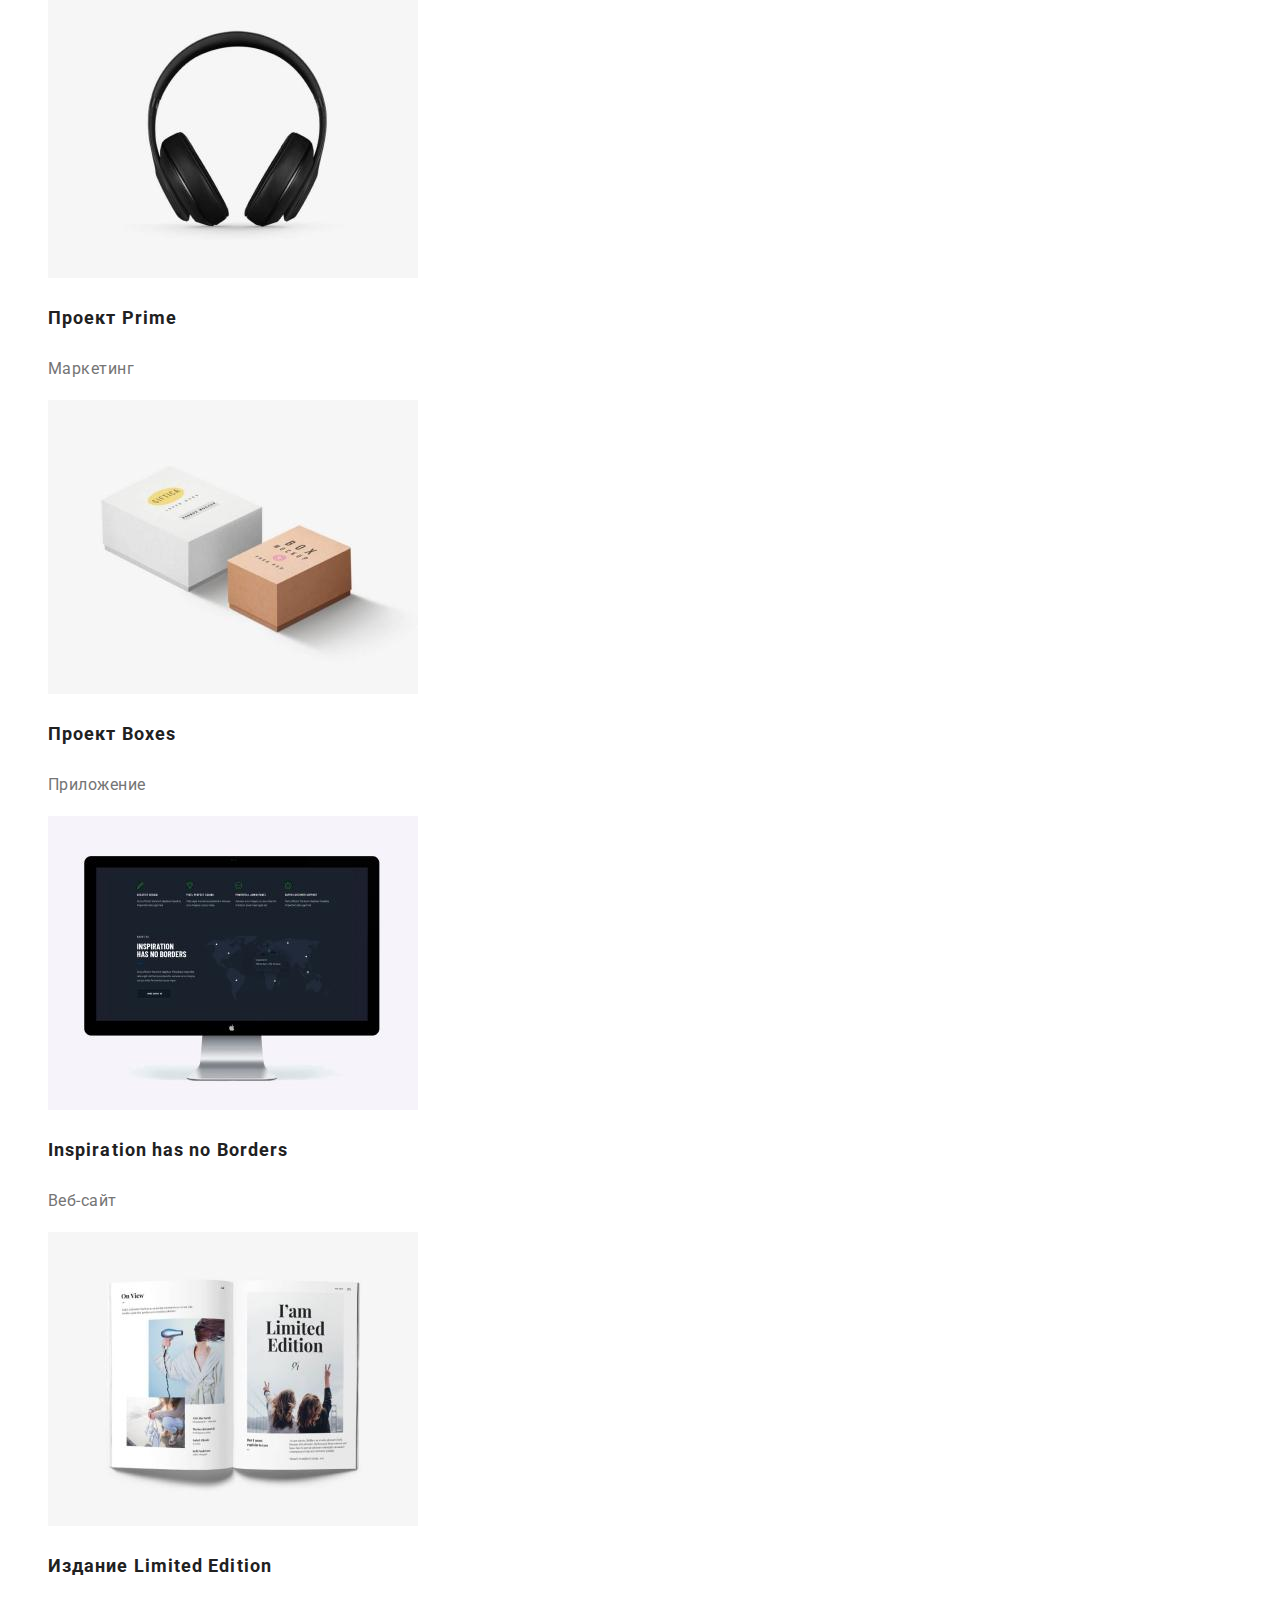
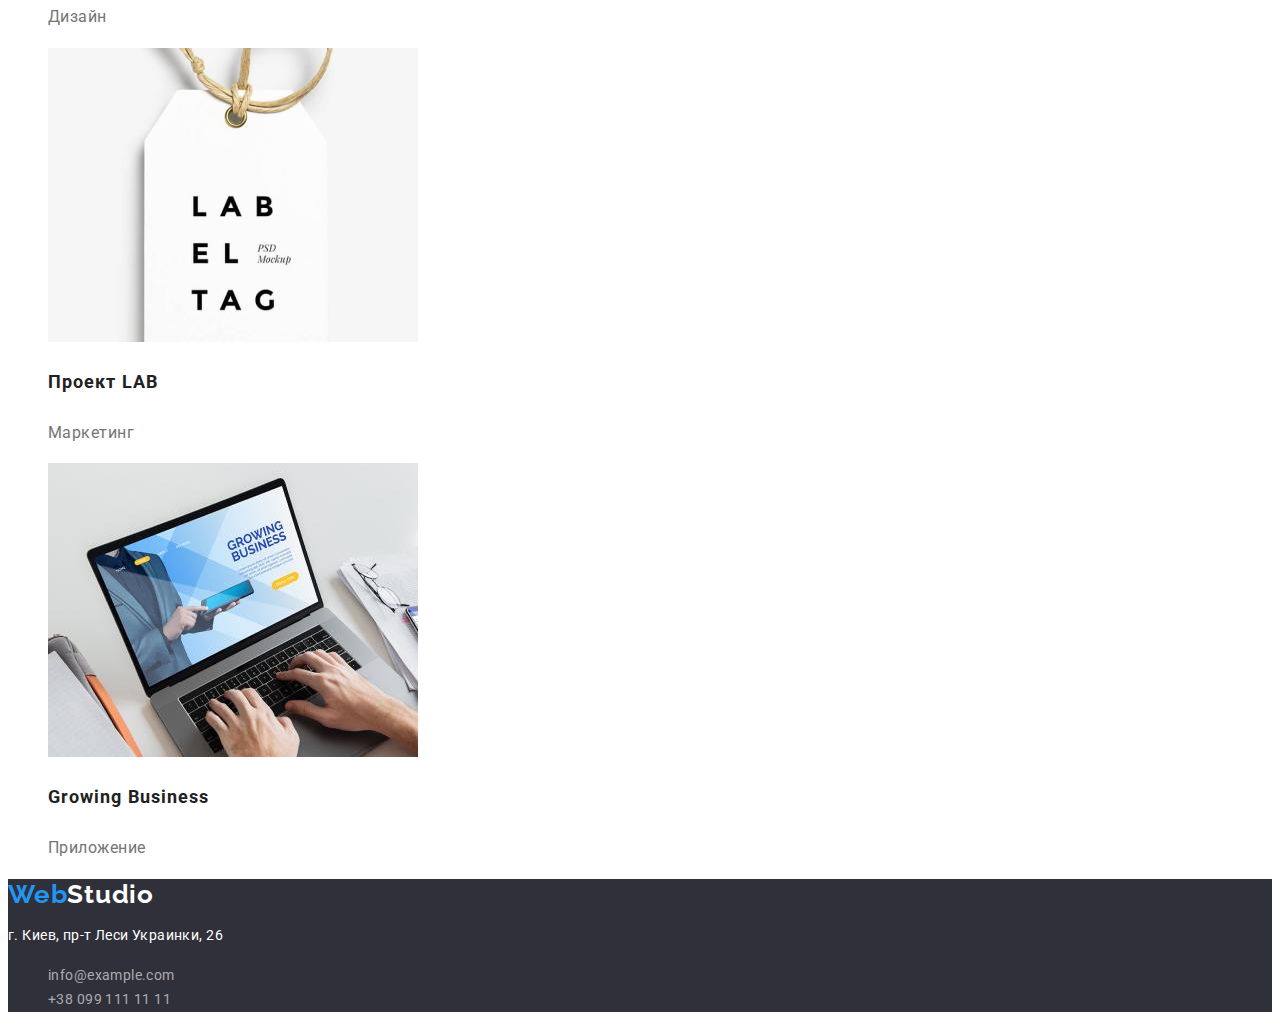
==== commit c47178ff: "фікс стилю футер лого" ====
--- a/portfolio.html
+++ b/portfolio.html
@@ -151,7 +151,7 @@
 
     <!--footer-->
     <footer class="adress">
-        <a href="./index.html" class="logo link"><span class="logo-blu">Web</span>Studio</a>
+        <a href="./index.html" class="adress-logo link"><span class="adress-logo-blu">Web</span>Studio</a>
         <address>
             <p class="text">г. Киев, пр-т Леси Украинки, 26</p>
             <ul class="list footer-list">
--- a/css/styles.css
+++ b/css/styles.css
@@ -51,7 +51,8 @@
   letter-spacing: 0.03em;
   color: #000000;
 }
-.logo-blu {
+.logo-blu,
+.adress-logo-blu {
   color: var(--accent-site-color);
 }
 
@@ -213,7 +214,13 @@
   font-style: normal;
   color: rgba(255, 255, 255, 0.6);
 }
-.adress .logo {
+
+.adress > .adress-logo {
+  font-family: Raleway;
+  font-weight: 700;
+  font-size: 26px;
+  line-height: 1.19;
+  letter-spacing: 0.03em;
   color: #ffffff;
 }
 
